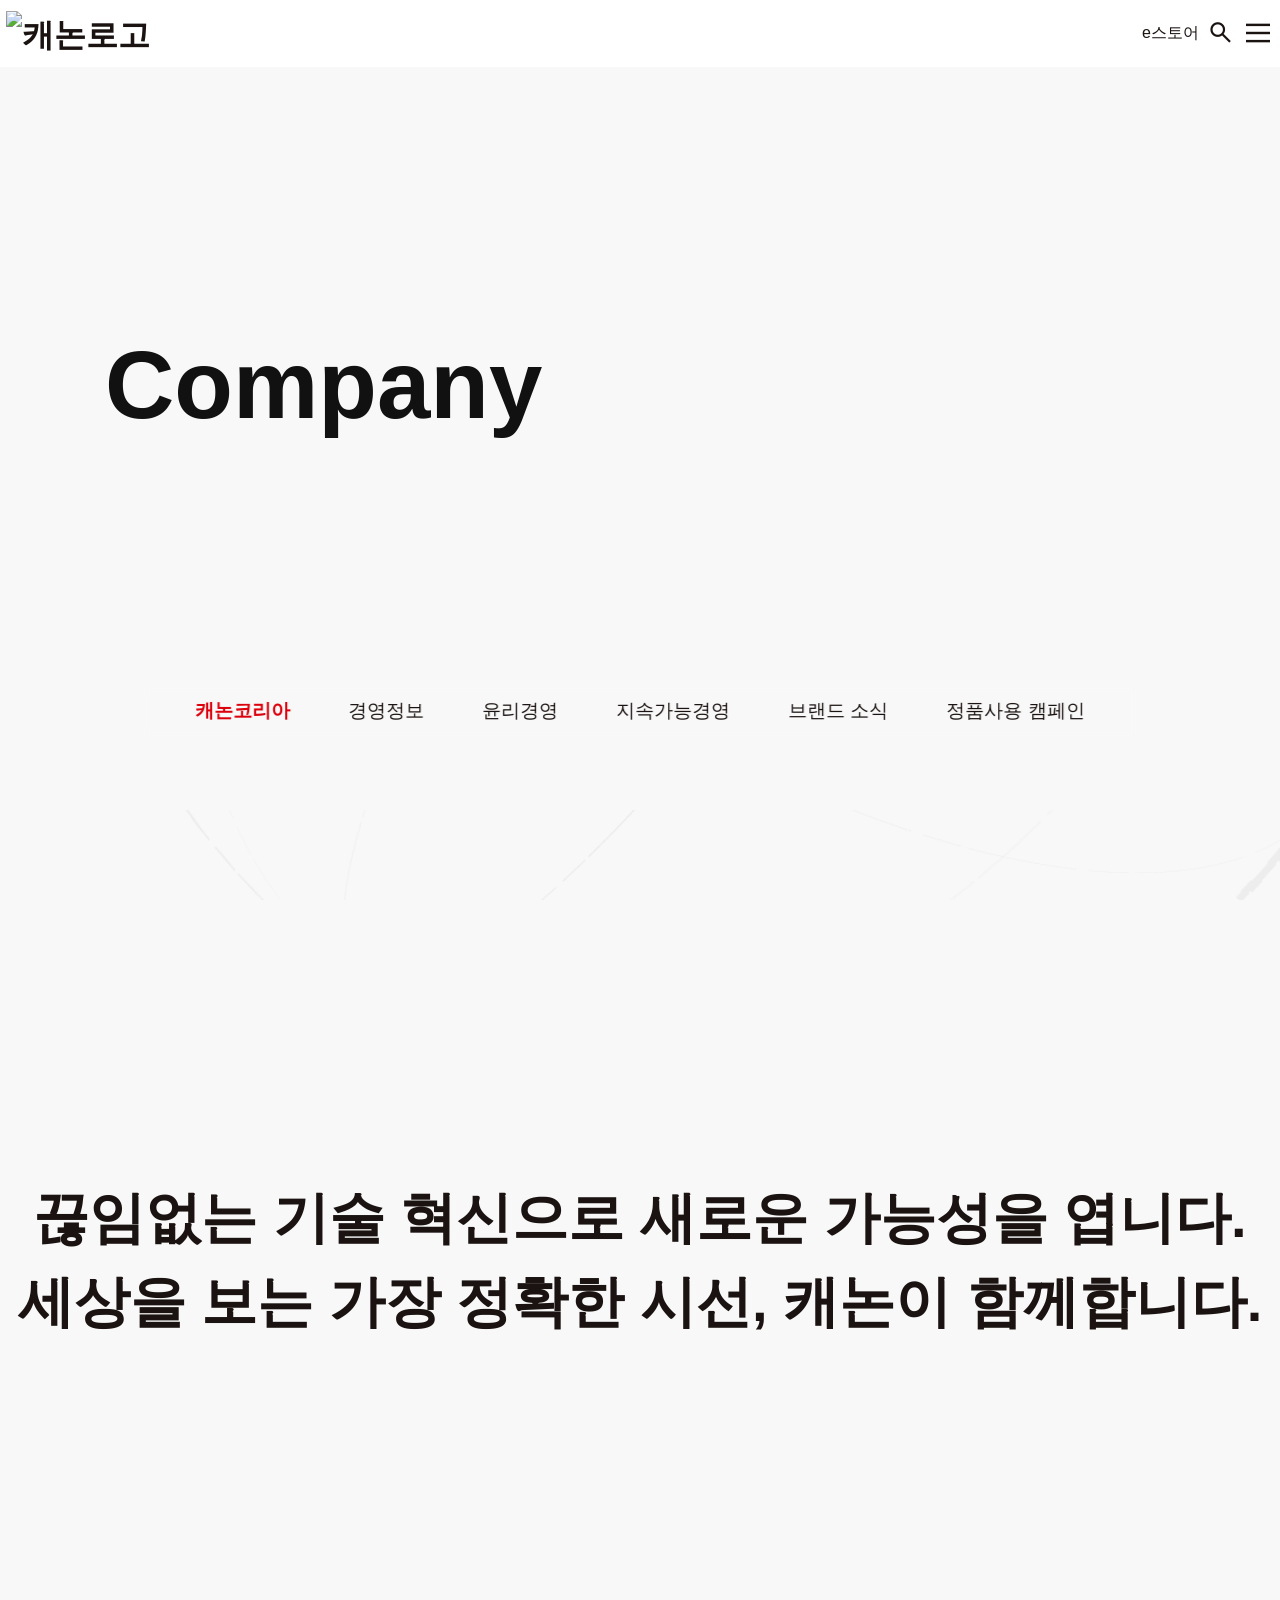
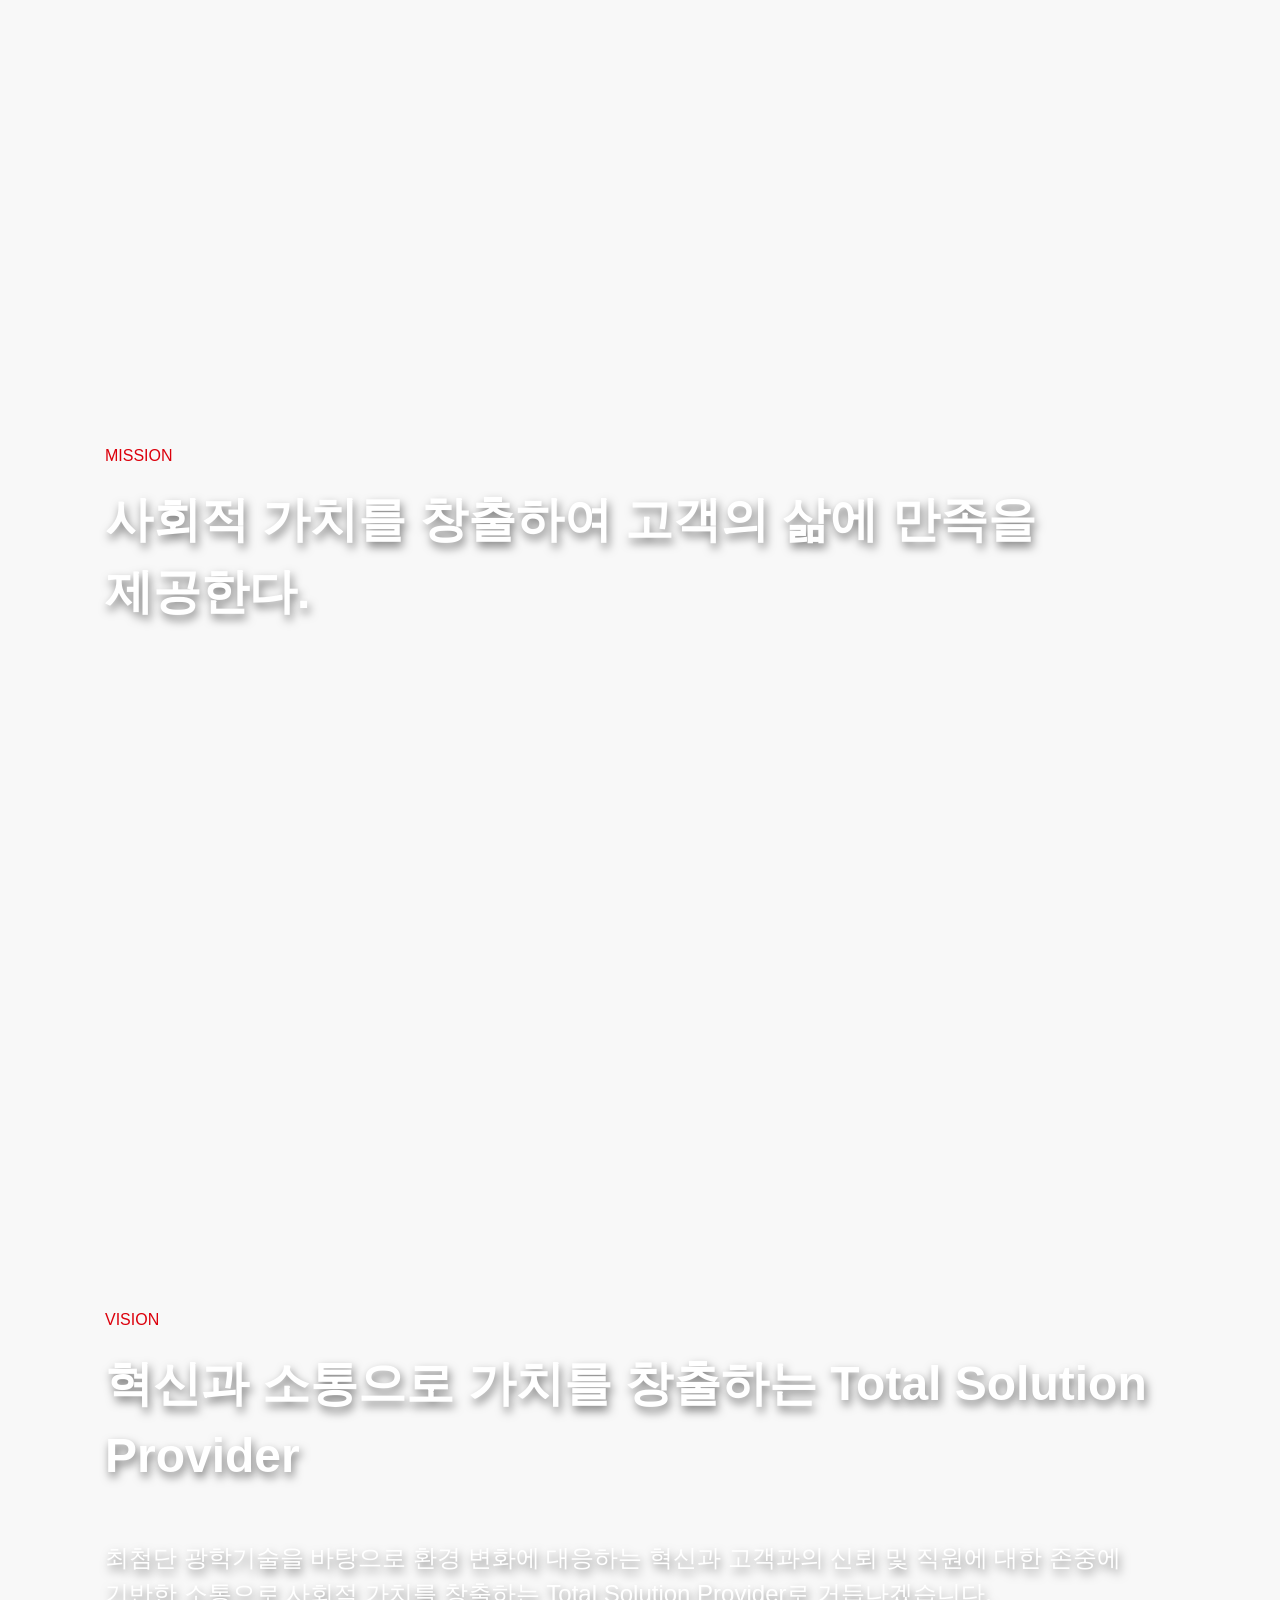
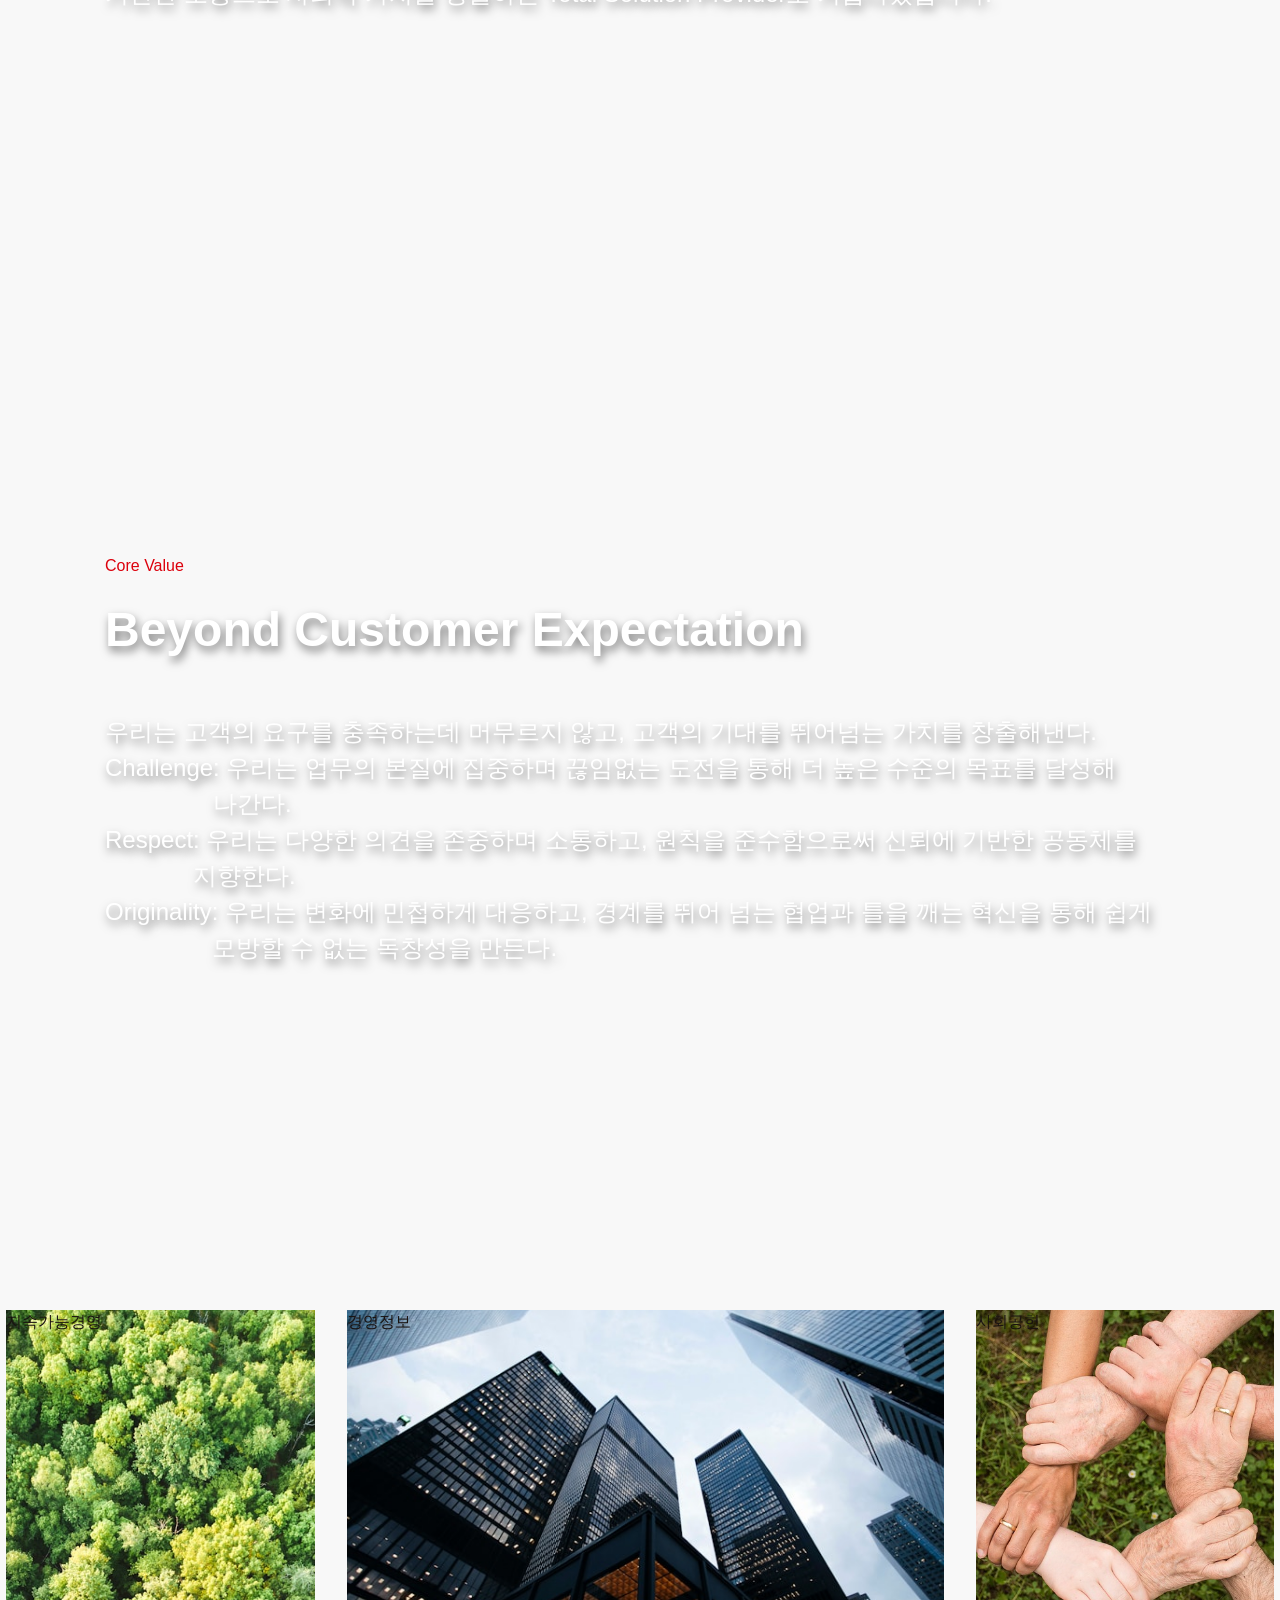
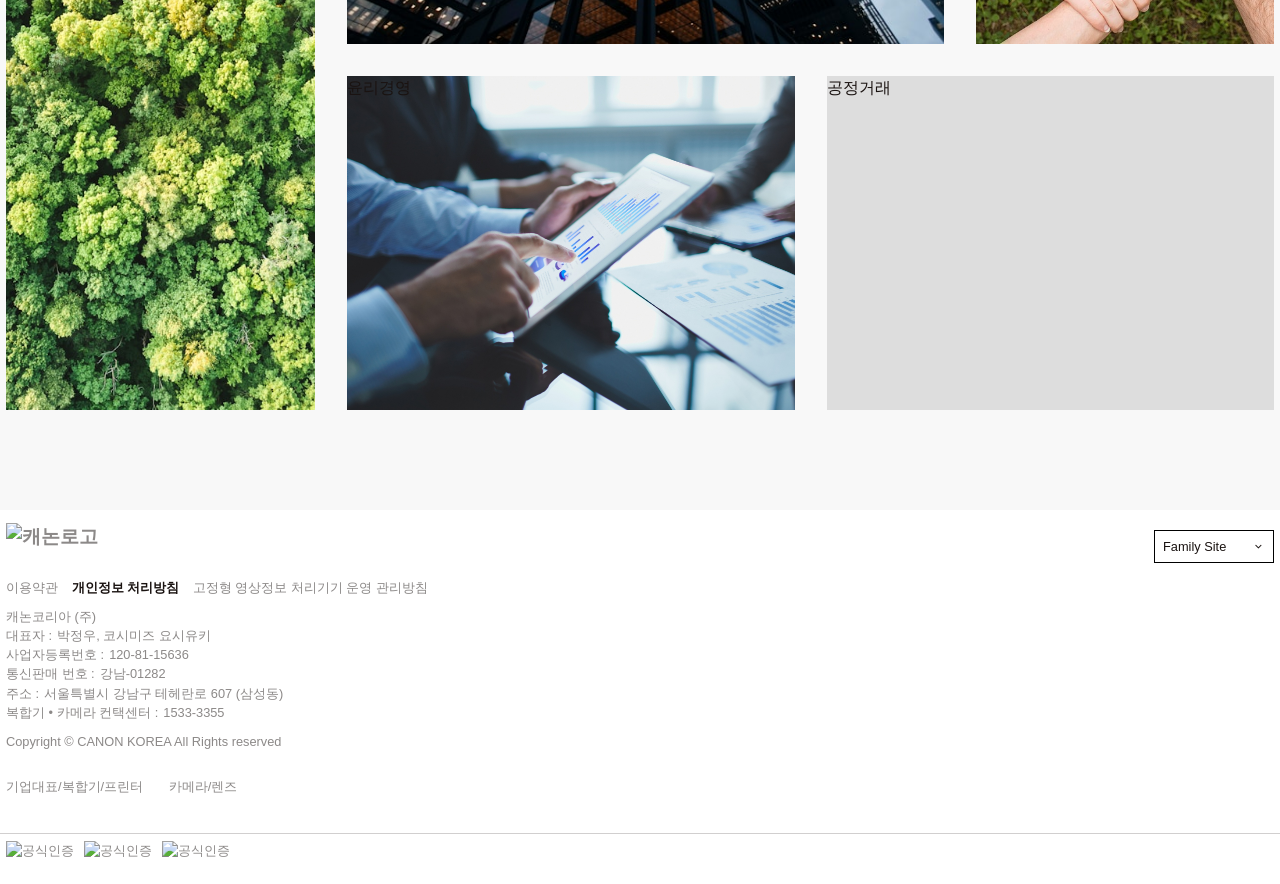
==== company.html @ b3fa06a4 "5/3" ====
<!DOCTYPE html>
<html lang="ko">

<head>
  <meta charset="UTF-8">
  <meta name="viewport" content="width=device-width, initial-scale=1.0">
  <title>캐논코리아</title>
  <link rel="preconnect" href="https://fonts.googleapis.com">
  <link rel="preconnect" href="https://fonts.gstatic.com" crossorigin>
  <link rel="stylesheet" href="https://cdn.jsdelivr.net/npm/swiper@12/swiper-bundle.min.css" />
  <link rel="stylesheet" href="css/common.css">
  <link rel="stylesheet" href="css/common_rwd.css">
  <link rel="stylesheet" href="css/sub.css">
  <link rel="stylesheet" href="css/company.css">
  <script src="https://ajax.googleapis.com/ajax/libs/jquery/3.7.1/jquery.min.js"></script>
  <script src="js/lenis.min.js"></script>
  <script src="https://cdn.jsdelivr.net/npm/swiper@12/swiper-bundle.min.js"></script>
  <script src="js/common.js"></script>
  <script src="js/sub.js"></script>
  <script src="js/company.js"></script>
</head>

<body class="sub5-0 sub">
  <!-- 1. 상단 헤더 -->
  <header id="canon-hd">
    <div class="hd-container wrap">
      <h1 class="logo"><a href="index.html"><img src="images/logo.svg" alt="캐논로고"></a></h1>
      <nav id="canon-gnb">
        <ol class="canon-gnb">
          <li class="depth1">
            <a href="product.html">컨슈머</a>
            <div class="depth2-container wrap sub1">
              <ul class="depth2">
                <li>
                  <a href="#">컨슈머 제품</a>
                  <ul class="depth3">
                    <li><a href="#">렌즈교환카메라</a></li>
                    <li><a href="#">렌즈</a></li>
                    <li><a href="#">컴팩트 카메라</a></li>
                    <li><a href="#">브이로그 카메라</a></li>
                    <li><a href="#">잉크젯프린터</a></li>
                    <li><a href="#">미니 포토 프린터</a></li>
                    <li><a href="#">골프 거리측정기</a></li>
                    <li><a href="#">쌍안경</a></li>
                    <li><a href="#">프리젠터</a></li>
                    <li><a href="#">계산기</a></li>
                    <li><a href="#">웨어러블 카메라</a></li>
                    <li><a href="#">정부조달제품</a></li>
                    <li><a href="#">C Logue</a></li>
                    <li><a href="#">SDK</a></li>
                  </ul>
                </li>
                <li><a href="#">영상/방송 기기</a>
                  <ul class="depth3">
                    <li><a href="#">CINEMA EOS SYSTEM</a></li>
                    <li><a href="#">방송용 렌즈</a></li>
                    <li><a href="#">4K 디스플레이</a></li>
                    <li><a href="#">캠코더</a></li>
                    <li><a href="#">PTZ 리모트 카메라</a></li>
                    <li><a href="#">액세서리</a></li>
                  </ul>
                </li>
              </ul>
            </div>
          </li>
          <li class="depth1">
            <a href="#">비즈니스</a>
            <div class="depth2-container wrap sub2">
              <ul class="depth2">
                <li><a href="#">비즈니스 제품</a>
                  <ul class="depth3">
                    <li><a href="#">솔루션</a></li>
                    <li><a href="#">디지털인쇄기</a></li>
                    <li><a href="#">복합기</a></li>
                    <li><a href="#">대형프린터</a></li>
                    <li><a href="#">레이저프린터</a></li>
                    <li><a href="#">스캐너</a></li>
                    <li><a href="#">팩시밀리</a></li>
                    <li><a href="#">프로젝터</a></li>
                    <li><a href="#">네트워크 카메라</a></li>
                    <li><a href="#">의료기기</a></li>
                    <li><a href="#">웨어러블 카메라</a></li>
                    <li><a href="#">카드 프린터</a></li>
                    <li><a href="#">정부조달제품</a></li>
                  </ul>
                </li>
                <li><a href="#">영상/방송 기기</a>
                  <ul class="depth3">
                    <li><a href="#">CINEMA EOS SYSTEM</a></li>
                    <li><a href="#">방송용 렌즈</a></li>
                    <li><a href="#">4K 디스플레이</a></li>
                    <li><a href="#">캠코더</a></li>
                    <li><a href="#">PTZ 리모트 카메라</a></li>
                    <li><a href="#">액세서리</a></li>
                  </ul>
                </li>
                <li><a href="#">제품 구입/지원</a>
                  <ul class="depth3">
                    <li><a href="#">전시장 안내</a></li>
                    <li><a href="#">E-카탈로그</a></li>
                    <li><a href="#">구매 및 렌탈문의</a></li>
                    <li><a href="#">정품등록</a></li>
                  </ul>
                </li>
                <li>
                  <a href="#"><span class="gnb-line">비즈몰</span></a>
                </li>
                <li><a href="#"><span class="gnb-line">파트너웹</span></a></li>
              </ul>
            </div>
          </li>
          <li class="depth1">
            <a href="#">이벤트</a>
            <div class="depth2-container wrap sub3">
              <ul class="depth2">
                <li><a href="#"><span class="gnb-line">진행 중인 이벤트</span></a></li>
                <li><a href="#"><span class="gnb-line">종료된 이벤트</span></a></li>
                <li><a href="#"><span class="gnb-line">당첨자 발표</span></a></li>
              </ul>
            </div>
          </li>
          <li class="depth1">
            <a href="#">서비스</a>
            <div class="depth2-container wrap sub4">
              <ul class="depth2">
                <li><a href="#"><span class="gnb-line">매장 안내</span></a></li>
                <li><a href="#"><span class="gnb-line">정품등록</span></a></li>
                <li><a href="#"><span class="gnb-line">다운로드센터</span></a></li>
                <li><a href="#"><span class="gnb-line">프로 지원</span></a></li>
                <li><a href="#"><span class="gnb-line">아카데미</span></a></li>
                <li><a href="#"><span class="gnb-line">굿즈포토스토어</span></a></li>
                <li><a href="#">라운지</a>
                  <ul class="depth3">
                    <li><a href="#">캐논플렉스</a></li>
                    <li><a href="#">매거진</a></li>
                    <li><a href="#">캐논갤러리</a></li>
                    <li><a href="#">디지털갤러리</a></li>
                    <li><a href="#">RF Lens World</a></li>
                    <li><a href="#">크리에이티브 파크</a></li>
                    <li><a href="#">Easy-Photo Print Editor</a></li>
                    <li><a href="#">Poster Artist Life</a></li>
                    <li><a href="#">모바일앱</a></li>
                    <li><a href="#">image.canon</a></li>
                    <li><a href="#">LUT Library</a></li>
                  </ul>
                </li>
              </ul>
            </div>
          </li>
          <li class="depth1">
            <a href="#">고객지원</a>
            <div class="depth2-container wrap sub5">
              <ul class="depth2">
                <li><a href="#"><span class="gnb-line">정품사용 캠페인</span></a></li>
                <li><a href="#"><span class="gnb-line">공지사항</span></a></li>
                <li><a href="#"><span class="gnb-line">FAQ</span></a></li>
                <li><a href="#"><span class="gnb-line">1:1문의</span></a></li>
              </ul>
            </div>
          </li>
          <li class="depth1">
            <a href="#">회사소개</a>
            <div class="depth2-container wrap sub6">
              <ul class="depth2">
                <li><a href="#">캐논코리아</a>
                  <ul class="depth3">
                    <li><a href="#">개요/비전</a></li>
                    <li><a href="#">CEO메시지</a></li>
                    <li><a href="#">CI/BI소개</a></li>
                    <li><a href="#">기업연혁</a></li>
                    <li><a href="#">사업장 소개</a></li>
                  </ul>
                </li>
                <li><a href="#">경영정보</a>
                  <ul class="depth3">
                    <li><a href="#">경영현황</a></li>
                    <li><a href="#">결산보고</a></li>
                  </ul>
                </li>
                <li><a href="#">윤리경영</a>
                  <ul class="depth3">
                    <li><a href="#">윤리 경영의 이해</a></li>
                    <li><a href="#">윤리 경영의 필요성</a></li>
                    <li><a href="#">윤리 강령</a></li>
                    <li><a href="#">행동 준칙</a></li>
                    <li><a href="#">부정부조리 제보</a></li>
                    <li><a href="#">Compliance Hotline</a></li>
                  </ul>
                </li>
                <li><a href="#">지속가능경영</a>
                  <ul class="depth3">
                    <li><a href="#">친환경기업</a></li>
                    <li><a href="#">사회공헌</a></li>
                    <li><a href="#">공정거래 자율준수 프로그램</a></li>
                    <li><a href="#">서플라이어 행동규범</a></li>
                    <li><a href="#">소비자중심경영</a></li>
                  </ul>
                </li>
                <li><a href="#"><span class="gnb-line">브랜드 소식</span></a></li>
                <li><a href="#"><span class="gnb-line">정품사용 캠페인</span></a></li>
              </ul>
            </div>
          </li>
        </ol>
      </nav>
      <nav class="login clearfix">
        <div class="login-wrap">
          <a href="#">e스토어</a>
          <button class="search-btn"><span class="blind">검색</span></button>
          <button class="login-btn">로그인</button>
          <button class="sitemap-btn"><span class="blind">사이트맵</button>
        </div>
      </nav>

    </div>
  </header>

  <!-- 3. 서브헤더 & 비주얼 -->
  <header class="sub-hd">
    <section class="sub-hd-lnb wrap">
      <nav id="canon-lnb">
        <h2></h2>
        <h3 class="blind">LNB 서브메뉴</h3>
        <a href="#" class="canon-lnb-btn blind">회사개요</a>
        <ul class="depth2-list">
          <li>
            <a href="#">컨슈머 제품</a>
            <ul class="sub-depth3">
              <li><a href="#" class="active">렌즈교환카메라</a></li>
              <li><a href="#">렌즈</a></li>
              <li><a href="#">컴팩트 카메라</a></li>
              <li><a href="#">브이로그 카메라</a></li>
              <li><a href="#">잉크젯프린터</a></li>
              <li><a href="#">미니 포토 프린터</a></li>
              <li><a href="#">골프 거리측정기</a></li>
              <li><a href="#">쌍안경</a></li>
              <li><a href="#">프리젠터</a></li>
              <li><a href="#">계산기</a></li>
              <li><a href="#">웨어러블 카메라</a></li>
              <li><a href="#">정부조달제품</a></li>
              <li><a href="#">C Logue</a></li>
              <li><a href="#">SDK</a></li>
            </ul>
          </li>
          <li><a href="#">영상/방송 기기</a>
            <ul class="sub-depth3">
              <li><a href="#">CINEMA EOS SYSTEM</a></li>
              <li><a href="#">방송용 렌즈</a></li>
              <li><a href="#">4K 디스플레이</a></li>
              <li><a href="#">캠코더</a></li>
              <li><a href="#">PTZ 리모트 카메라</a></li>
              <li><a href="#">액세서리</a></li>
            </ul>
          </li>
        </ul>
        <ul class="depth2-list">
          <li><a href="#">비즈니스 제품</a>
            <ul class="sub-depth3">
              <li><a href="#">솔루션</a></li>
              <li><a href="#">디지털인쇄기</a></li>
              <li><a href="#">복합기</a></li>
              <li><a href="#">대형프린터</a></li>
              <li><a href="#">레이저프린터</a></li>
              <li><a href="#">스캐너</a></li>
              <li><a href="#">팩시밀리</a></li>
              <li><a href="#">프로젝터</a></li>
              <li><a href="#">네트워크 카메라</a></li>
              <li><a href="#">의료기기</a></li>
              <li><a href="#">웨어러블 카메라</a></li>
              <li><a href="#">카드 프린터</a></li>
              <li><a href="#">정부조달제품</a></li>
            </ul>
          </li>
          <li><a href="#">영상/방송 기기</a>
            <ul class="sub-depth3">
              <li><a href="#">CINEMA EOS SYSTEM</a></li>
              <li><a href="#">방송용 렌즈</a></li>
              <li><a href="#">4K 디스플레이</a></li>
              <li><a href="#">캠코더</a></li>
              <li><a href="#">PTZ 리모트 카메라</a></li>
              <li><a href="#">액세서리</a></li>
            </ul>
          </li>
          <li><a href="#">제품 구입/지원</a>
            <ul class="sub-depth3">
              <li><a href="#">전시장 안내</a></li>
              <li><a href="#">E-카탈로그</a></li>
              <li><a href="#">구매 및 렌탈문의</a></li>
              <li><a href="#">정품등록</a></li>
            </ul>
          </li>
          <li>
            <a href="#"><span class="gnb-line">비즈몰</span></a>
          </li>
          <li><a href="#"><span class="gnb-line">파트너웹</span></a></li>
        </ul>
        <ul class="depth2-list">
          <li><a href="#"><span class="gnb-line">진행 중인 이벤트</span></a></li>
          <li><a href="#"><span class="gnb-line">종료된 이벤트</span></a></li>
          <li><a href="#"><span class="gnb-line">당첨자 발표</span></a></li>
        </ul>
        <ul class="depth2-list">
          <li><a href="#"><span class="gnb-line">매장 안내</span></a></li>
          <li><a href="#"><span class="gnb-line">정품등록</span></a></li>
          <li><a href="#"><span class="gnb-line">다운로드센터</span></a></li>
          <li><a href="#"><span class="gnb-line">프로 지원</span></a></li>
          <li><a href="#"><span class="gnb-line">아카데미</span></a></li>
          <li><a href="#"><span class="gnb-line">굿즈포토스토어</span></a></li>
          <li><a href="#">라운지</a>
            <ul class="sub-depth3">
              <li><a href="#">캐논플렉스</a></li>
              <li><a href="#">매거진</a></li>
              <li><a href="#">캐논갤러리</a></li>
              <li><a href="#">디지털갤러리</a></li>
              <li><a href="#">RF Lens World</a></li>
              <li><a href="#">크리에이티브 파크</a></li>
              <li><a href="#">Easy-Photo Print Editor</a></li>
              <li><a href="#">Poster Artist Life</a></li>
              <li><a href="#">모바일앱</a></li>
              <li><a href="#">image.canon</a></li>
              <li><a href="#">LUT Library</a></li>
            </ul>
          </li>
        </ul>
        <ul class="depth2-list">
          <li><a href="#"><span class="gnb-line">정품사용 캠페인</span></a></li>
          <li><a href="#"><span class="gnb-line">공지사항</span></a></li>
          <li><a href="#"><span class="gnb-line">FAQ</span></a></li>
          <li><a href="#"><span class="gnb-line">1:1문의</span></a></li>
        </ul>
        <ul class="depth2-list">
          <li><a href="company.html">캐논코리아</a>
            <ul class="sub-depth3">
              <li><a href="company.html">개요/비전</a></li>
              <li><a href="#">CEO메시지</a></li>
              <li><a href="#">CI/BI소개</a></li>
              <li><a href="#">기업연혁</a></li>
              <li><a href="#">사업장 소개</a></li>
            </ul>
          </li>
          <li><a href="#">경영정보</a>
            <ul class="sub-depth3">
              <li><a href="#">경영현황</a></li>
              <li><a href="#">결산보고</a></li>
            </ul>
          </li>
          <li><a href="#">윤리경영</a>
            <ul class="sub-depth3">
              <li><a href="#">윤리 경영의 이해</a></li>
              <li><a href="#">윤리 경영의 필요성</a></li>
              <li><a href="#">윤리 강령</a></li>
              <li><a href="#">행동 준칙</a></li>
              <li><a href="#">부정부조리 제보</a></li>
              <li><a href="#">Compliance Hotline</a></li>
            </ul>
          </li>
          <li><a href="#">지속가능경영</a>
            <ul class="sub-depth3">
              <li><a href="#">친환경기업</a></li>
              <li><a href="#">사회공헌</a></li>
              <li><a href="#">공정거래 자율준수 프로그램</a></li>
              <li><a href="#">서플라이어 행동규범</a></li>
              <li><a href="#">소비자중심경영</a></li>
            </ul>
          </li>
          <li><a href="#"><span class="gnb-line">브랜드 소식</span></a></li>
          <li><a href="#"><span class="gnb-line">정품사용 캠페인</span></a></li>
        </ul>

      </nav>
    </section>
  </header>

  <!-- 3-1. 메인영역 -->

  <div class="" id="company-main">
    <section class="sub-section sub-section-banner">
      <div class="banner-wrap wrap">
        <h2 class="blind">브랜드 배너</h2>
        <div class="main-container banner-container">
          <span class="banner-txt">
            끊임없는 기술 혁신으로 새로운 가능성을 엽니다.<br>

            세상을 보는 가장 정확한 시선, 캐논이 함께합니다.</span>
        </div>
      </div>
    </section>
    <section class="sub-section sub-section-worth">
      <div class="worth-wrap">
        <h2 class="blind">브랜드가치</h2>
        <div class="main-container worth-container swiper">
          <div class="worth swiper-wrapper">
            <div class="swiper-slide worth-slider mission">
              <div class="point-txt">MISSION</div>
              <ul class="worth-title">
                사회적 가치를 창출하여 고객의 삶에 만족을 제공한다.
                <li class="worth-content"></li>
              </ul>
            </div>
            <div class="swiper-slide worth-slider vision">
              <div class="point-txt">VISION</div>
              <ul class="worth-title">
                혁신과 소통으로 가치를 창출하는 Total Solution Provider
                <li class="worth-content">최첨단 광학기술을 바탕으로 환경 변화에 대응하는 혁신과 고객과의 신뢰 및 직원에 대한 존중에 기반한 소통으로 사회적 가치를 창출하는
                  Total Solution Provider로 거듭나겠습니다.</li>
              </ul>
            </div>
            <div class="swiper-slide worth-slider value">
              <div class="point-txt">Core Value</div>
              <ul class="worth-title">
                Beyond Customer Expectation
                <li class="worth-content">
                  우리는 고객의 요구를 충족하는데 머무르지 않고, 고객의 기대를 뛰어넘는 가치를 창출해낸다.
                  <ul>
                    Challenge
                    <li>우리는 업무의 본질에 집중하며 끊임없는
                      도전을 통해 더 높은 수준의 목표를 달성해 나간다.</li>
                  </ul>
                  <ul>
                    Respect
                    <li>우리는 다양한 의견을 존중하며 소통하고, 원칙을 준수함으로써 신뢰에 기반한 공동체를 지향한다.</li>
                  </ul>
                  <ul>
                    Originality
                    <li>우리는 변화에 민첩하게 대응하고, 경계를 뛰어 넘는 협업과 틀을 깨는 혁신을 통해 쉽게 모방할 수 없는 독창성을 만든다.</li>
                  </ul>
                </li>
              </ul>
            </div>
          </div>
        </div>
      </div>
    </section>
    <section class="sub-section sub-section-activity">
      <div class="activity-wrap wrap">
        <h2 class="blind">주요활동</h2>
        <div class="main-container activity-container">
          <div class="activity-card esg">
            <span>지속가능경영</span>
          </div>
          <div class="card-wrap1">
            <div class="card-wrap2">
              <div class="activity-card ir">
                <span>경영정보</span>
              </div>
              <div class="activity-card social">
                <span>사회공헌</span>
              </div>
            </div>
            <div class="card-wrap3">
              <div class="activity-card governance">
                <span>윤리경영</span>
              </div>
              <div class="activity-card fair">
                <span>공정거래</span>
              </div>
            </div>
          </div>
        </div>
      </div>
    </section>
    <section class="sub-section sub-section-map">
      <div class="map-wrap wrap">
        <h2 class="blind">위치안내</h2>
        <div class="main-container map-container"></div>
      </div>
    </section>
  </div>

  <!-- 4. 푸터영역 -->
  <footer id="canon-ft">
    <div class="ft-container wrap">
      <h1 class="blind">회사정보</h1>
      <h2 class="ft-logo"><img src="images/ft_logo.svg" alt="캐논로고"></h2>
      <div class="policy-wrap">
        <div class="policy">
          <a href="#">이용약관</a>
          <a href="#" class="wh">개인정보 처리방침</a>
          <a href="#">고정형 영상정보 처리기기 운영 관리방침</a>
        </div>
        <dl class="ft-info">
          <div>캐논코리아 (주)</div>
          <div>
            <dt>대표자</dt>
            <dd>박정우, 코시미즈 요시유키</dd>
          </div>
          <div>
            <dt>사업자등록번호</dt>
            <dd>120-81-15636</dd>
          </div>
          <div>
            <dt>통신판매 번호</dt>
            <dd>강남-01282</dd>
          </div>
          <div>
            <dt>주소</dt>
            <dd>서울특별시 강남구 테헤란로 607 (삼성동) </dd>
          </div>
          <div>
            <dt>복합기 • 카메라 컨택센터</dt>
            <dd>1533-3355</dd>
          </div>
        </dl>
        <div class="copy">Copyright &copy; CANON KOREA All Rights reserved</div>
      </div>
      <div class="fs-wrap">
        <button class="fs-btn">Family Site</button>
        <div class="fs-site-wrap">
          <div class="fs-list">
            <button>Canon Global</button>
            <button>Lotte Group</button>
          </div>
        </div>
      </div>
      <div class="sns-wrap">
        <div class="sns company-sns">
          <span>기업대표/복합기/프린터</span>
          <div class="icon">
            <a href="#"><span class="fa-brands fa-youtube"></span></a>
            <a href="#"><span class="fa-brands fa-facebook"></span></a>
            <a href="#"><span class="fa-brands fa-instagram"></span></a>
          </div>
        </div>
        <div class="sns camera-sns">
          <span>카메라/렌즈</span>
          <div class="icon">
            <a href="#"><span class="fa-brands fa-youtube"></span></a>
            <a href="#"><span class="fa-brands fa-instagram"></span></a>
            <a href="#"><span class="fa-brands fa-facebook"></span></a>
            <a href="#"><span class="fa-brands fa-x-twitter"></span></a>
            <a href="#"><span class="fa-brands fa-tiktok"></span></a>
          </div>
        </div>
      </div>
      <div class="line"><span class="blind">선</span></div>
      <div class="public">
        <div><img src="images/family_public.png" alt="공식인증"><span>가족친화 우수기업</span></div>
        <div><img src="images/custom_public.png" alt="공식인증"><span>소비자 중심 경영</span></div>
        <div><img src="images/isms_img.png" alt="공식인증">
          <span>
            [인증범위] 캐논코리아 온라인 쇼핑몰 운영 (e스토어, 비즈몰)<br>
            [유효기간] 2024.11.20 ~ 2027.11.19
          </span>
        </div>
      </div>
    </div>
  </footer>
  <div class="mo-gnb-sitemap wh">
    <div class="mo-gnb-top">
      <button class="mo-login-btn"><span>로그인</span></button>
      <button class="btn-close"><span class="blind">닫기</span></button>
    </div>
    <nav id="canon-mo-gnb">
      <ol class="canon-mo-gnb">
        <li class="mo-depth1">
          <a href="#">컨슈머</a>
          <div class="mo-depth2-wrap">
            <ul class="mo-depth2">
              <li><a href="#">컨슈머 제품</a>
                <ul class="mo-depth3">
                  <li><a href="#">렌즈교환카메라</a></li>
                  <li><a href="#">렌즈</a></li>
                  <li><a href="#">컴팩트 카메라</a></li>
                  <li><a href="#">브이로그 카메라</a></li>
                  <li><a href="#">잉크젯프린터</a></li>
                  <li><a href="#">미니 포토 프린터</a></li>
                  <li><a href="#">골프 거리측정기</a></li>
                  <li><a href="#">쌍안경</a></li>
                  <li><a href="#">프리젠터</a></li>
                  <li><a href="#">계산기</a></li>
                  <li><a href="#">웨어러블 카메라</a></li>
                  <li><a href="#">정부조달제품</a></li>
                  <li><a href="#">C Logue</a></li>
                  <li><a href="#">SDK</a></li>
                </ul>
              </li>
              <li><a href="#">영상/방송 기기</a>
                <ul class="mo-depth3">
                  <li><a href="#">CINEMA EOS SYSTEM</a></li>
                  <li><a href="#">방송용 렌즈</a></li>
                  <li><a href="#">4K 디스플레이</a></li>
                  <li><a href="#">캠코더</a></li>
                  <li><a href="#">PTZ 리모트 카메라</a></li>
                  <li><a href="#">액세서리</a></li>
                </ul>
              </li>
            </ul>
            <div class="mo-depth_img">
              <div class="img img1">
                <span class="blind">이미지</span>
              </div>
              <span class="img-label">EOS R6 Mark III</span>
            </div>
          </div>
        </li>
        <li class="mo-depth1">
          <a href="#">비즈니스</a>
          <div class="mo-depth2-wrap">
            <ul class="mo-depth2">
              <li><a href="#">비즈니스 제품</a>
                <ul class="mo-depth3">
                  <li><a href="#">솔루션</a></li>
                  <li><a href="#">디지털인쇄기</a></li>
                  <li><a href="#">복합기</a></li>
                  <li><a href="#">대형프린터</a></li>
                  <li><a href="#">레이저프린터</a></li>
                  <li><a href="#">스캐너</a></li>
                  <li><a href="#">팩시밀리</a></li>
                  <li><a href="#">프로젝터</a></li>
                  <li><a href="#">네트워크 카메라</a></li>
                  <li><a href="#">의료기기</a></li>
                  <li><a href="#">웨어러블 카메라</a></li>
                  <li><a href="#">카드 프린터</a></li>
                  <li><a href="#">정부조달제품</a></li>
                </ul>
              </li>
              <li><a href="#">영상/방송 기기</a>
                <ul class="mo-depth3">
                  <li><a href="#">CINEMA EOS SYSTEM</a></li>
                  <li><a href="#">방송용 렌즈</a></li>
                  <li><a href="#">4K 디스플레이</a></li>
                  <li><a href="#">캠코더</a></li>
                  <li><a href="#">PTZ 리모트 카메라</a></li>
                  <li><a href="#">액세서리</a></li>
                </ul>
              </li>
              <li><a href="#">제품 구입/지원</a>
                <ul class="mo-depth3">
                  <li><a href="#">전시장 안내</a></li>
                  <li><a href="#">E-카탈로그</a></li>
                  <li><a href="#">구매 및 렌탈문의</a></li>
                  <li><a href="#">정품등록</a></li>
                </ul>
              </li>
              <li><a href="#">비즈몰</a></li>
              <li><a href="#">파트너웹</a></li>
            </ul>
            <div class="mo-depth_img">
              <div class="img img2">
                <span class="blind">이미지</span>
              </div>
              <span class="img-label">CN5x11 IAS T/P1</span>
            </div>
          </div>
        </li>
        <li class="mo-depth1">
          <a href="#">이벤트</a>
          <div class="mo-depth2-wrap">
            <ul class="mo-depth2">
              <li><a href="#">진행 중인 이벤트</a></li>
              <li><a href="#">종료된 이벤트</a></li>
              <li><a href="#">당첨자 발표</a></li>
            </ul>
          </div>
        </li>
        <li class="mo-depth1">
          <a href="#">서비스</a>
          <div class="mo-depth2-wrap">
            <ul class="mo-depth2">
              <li><a href="#">매장 안내</a></li>
              <li><a href="#">정품등록</a></li>
              <li><a href="#">다운로드센터</a></li>
              <li><a href="#">프로 지원</a></li>
              <li><a href="#">아카데미</a></li>
              <li><a href="#">굿즈포토스토어</a></li>
              <li><a href="#">라운지</a>
                <ul class="mo-depth3">
                  <li><a href="#">캐논플렉스</a></li>
                  <li><a href="#">매거진</a></li>
                  <li><a href="#">캐논갤러리</a></li>
                  <li><a href="#">디지털갤러리</a></li>
                  <li><a href="#">RF Lens World</a></li>
                  <li><a href="#">크리에이티브 파크</a></li>
                  <li><a href="#">Easy-Photo Print Editor</a></li>
                  <li><a href="#">Poster Artist Life</a></li>
                  <li><a href="#">모바일앱</a></li>
                  <li><a href="#">image.canon</a></li>
                  <li><a href="#">LUT Library</a></li>
                </ul>
              </li>
            </ul>
          </div>
        </li>
        <li class="mo-depth1">
          <a href="#">고객지원</a>
          <div class="mo-depth2-wrap">
            <ul class="mo-depth2">
              <li>
                <a href="#">정품사용 캠페인</a>
              </li>
              <li>
                <a href="#">공지사항</a>
              </li>
              <li>
                <a href="#">FAQ</a>
              </li>
              <li>
                <a href="#">1:1문의</a>
              </li>
            </ul>
          </div>
        </li>
        <li class="mo-depth1">
          <a href="#">회사소개</a>
          <div class="mo-depth2-wrap">
            <ul class="mo-depth2">
              <li><a href="#">캐논코리아</a>
                <ul class="mo-depth3">
                  <li><a href="#">개요/비전</a></li>
                  <li><a href="#">CEO메시지</a></li>
                  <li><a href="#">CI/BI소개</a></li>
                  <li><a href="#">기업연혁</a></li>
                  <li><a href="#">사업장 소개</a></li>
                </ul>
              </li>
              <li><a href="#">경영정보</a>
                <ul class="mo-depth3">
                  <li><a href="#">경영현황</a></li>
                  <li><a href="#">결산보고</a></li>
                </ul>
              </li>
              <li><a href="#">윤리경영</a>
                <ul class="mo-depth3">
                  <li><a href="#">윤리 경영의 이해</a></li>
                  <li><a href="#">윤리 경영의 필요성</a></li>
                  <li><a href="#">윤리 강령</a></li>
                  <li><a href="#">행동 준칙</a></li>
                  <li><a href="#">부정부조리 제보</a></li>
                  <li><a href="#">Compliance Hotline</a></li>
                </ul>
              </li>
              <li><a href="#">지속가능경영</a>
                <ul class="mo-depth3">
                  <li><a href="#">친환경기업</a></li>
                  <li><a href="#">사회공헌</a></li>
                  <li><a href="#">공정거래 자율준수 프로그램</a></li>
                  <li><a href="#">서플라이어 행동규범</a></li>
                  <li><a href="#">소비자중심경영</a></li>
                </ul>
              </li>
              <li><a href="#">브랜드 소식</a></li>
              <li><a href="#">정품사용 캠페인</a></li>
            </ul>
          </div>
        </li>
      </ol>
    </nav>
  </div>
</body>

</html>
---- css/common.css ----
@charset 'utf-8';
@import url('webfonts.css');

/* 리셋 */
:root {
  --primary-font: 'Roboto', 'Pretendard Variable', sans-serif;
  --secondary-font: 'Inter', sans-serif;
  --serif-font: 'Nanum Myeongjo', serif;
  --primary-color: #1A1311;
  --point-color: #dc000c;
  --google-icon: 'Material Symbols Outlined';
  --spacing-s: 24px;
  --spacing-m: 40px;
  --spacing-l: 100px;
  --speed: 0.3s;
}

* {
  padding: 0;
  margin: 0;
  box-sizing: border-box;
}

*::before,
*:after {
  box-sizing: border-box;
}

html {
}

body {
  /* 배경색, 글자(색생, 글꼴, 사이즈, 줄간격) */
  font-size: 16px;
  font-family: var(--primary-font);
  color: #1A1311;
  line-height: 1.5;
  background-color: #f8f8f8;
  word-break: keep-all;
}

body.fixed {
  /* 문서를 덮는 모달창이 등장했을 때 아래쪽 문서의 내용이 스크롤 되면 안 됨 */
  overflow: hidden;
  position: fixed;
}

ul,
ol {
  list-style-type: none;
}

a {
  color: #1A1311;
  text-decoration: none;
}

img,
video,
iframe {
  vertical-align: middle;
}

table {
  width: 100%;
  border-collapse: collapse;
  /* 테이블 내 보더가 이중으로 생기는 것을 막음 */
}

input,
select,
textarea,
button {
  border: 0;
  font-size: 1em;
  background-color: transparent;
  font-family: var(--primary-font);
  color: #1A1311;
}

button {
  cursor: pointer;
}

/* 공용클래스 */
.wrap {
  max-width: 1900px;
  /* pc 때문에 넣어놓은 것*/
  padding: 0 6px;
  margin: 0 auto;
}

.blind {
  position: absolute;
  left: -9999em;
}

.clearfix:after {
  /* 
  1. 가로 나열을 float을 이용해 하는 경우 부모의 높이가 '0' 
  :after를 생성해서 끄트머리에 배치
  */
  content: '';
  display: block;
  clear: both;
  /* 양 쪽 다 비우라는 문법(아무것도 없는 빈줄에 생성하라는 의미) */
  /* 
  2. float으로 가로 나열한 자식을 가지고 있는 부모 영역에 overflow:auto를 설계하면 높이 문제를 해결(일부 IE는 안됨)
  clearfix 필요 없음
  */
}

.google-icon {
  font-family: var(--google-icon);
}

.wh,
.wh a {
  color: #fff;
}

.bk,
.bk a {
  color: #000;
}

.point,
.point a {
  color: var(--point-color);
}

/* 헤더 */
#canon-hd {
  position: fixed;
  left: 0;
  top: 0;
  z-index: 9999;
  width: 100%;
  background-color: #fff;
}

.hd-container {
  display: flex;
  justify-content: space-between;
  align-items: center;
  padding-top: 0.5em;
  padding-bottom: 0.5em;
}

.logo {
  /* max-width: 25%; */
}

.logo a {}

.logo img {
  width: 100%;
}

#canon-gnb {
  display: none;
}

.canon-gnb {
  /* position: relative; */
  display: flex;
}

#canon-gnb:before {
  content: '';
  position: absolute;
  left: 0;
  top: 100px;
  width: 100%;
  height: 0;
  overflow: hidden;
  background-color: #f00;
  /* transition: 0.3s; */
}

#canon-gnb.sub-on:before {
  height: 400px;
  background-color: #fff;
}

.depth1>a {
  display: flex;
  align-items: center;
  height: 100px;
  padding: 0 30px;
  font-size: 1.2em;
  font-weight: 600;
  transition: var(--speed);
}

.depth2-container {
  display: none;
  position: absolute;
  left: 0;
  top: 99%;
  width: 100%;
  background-color: #fff;
}

.sub1 {}

.depth2-wrap {
}

.depth2 {
  display: flex;
  flex-direction: column;
  padding-top: 2em;
  padding-bottom: 4em;
}

.depth2>li {
  display: flex;
  padding-bottom: 20px;
}

.depth2>li>a {
  display: block;
  width: 150px;
  font-size: 1.2em;
  font-weight: 600;
}

.gnb-line:hover {
  color: var(--point-color);
  border-bottom: 2px solid var(--point-color);
}

.depth3 {
  display: flex;
  flex-wrap: wrap;
  gap: 1em;
  width: 80%;
}

.depth3 li {}

.depth3>li>a {
  opacity: 0.5;
  font-weight: 600;
}

.depth3 a:hover {
  color: var(--point-color);
  opacity: 1;
}


.show {
  display: block;
}

.login {}

.login-wrap {
  display: flex;
  gap: 0.5em;
}

.login-wrap a {
  display: flex;
  align-items: center;
}



.search-btn {
  display: block;
}

.search-btn:after {
  content: '\e8b6';
  font-family: var(--google-icon);
  font-size: 1.7em;
}

.login-btn {
  display: none;
}

.sitemap-btn::after {
  display: block;
  content: '\e3c7';
  font-size: 2em;
  font-family: var(--google-icon);
}



/* 푸터 */
#canon-ft {}

.ft-container {
  position: relative;
  padding-top: 1em;
  padding-bottom: 1em;
  font-size: 0.8em;
  color: rgba(26, 19, 17, 0.5);
  background-color: #fff;
}

.ft-logo {
  width: 100px;
}

.policy-wrap {
  display: flex;
  flex-direction: column;
  gap: 10px;
  padding: 2em 0;
}

.policy {
}

.policy a {
  padding-right: 10px;
  color: rgba(26, 19, 17, 0.5);
  word-break: keep-all;
}

.policy a:nth-child(2) {
  color: var(--primary-color);
  font-weight: 600;
}

.ft-info {}

.ft-info span {}

.ft-info div {
  display: flex;
  gap: 5px;
}

.ft-info dt {}

.ft-info dt:after {
  content: ' : ';
}

.ft-info dd {}

.copy {}

.fs-wrap {
  position: absolute;
  top: 20px;
  right: 6px;
}

.fs-btn {
  display: flex;
  justify-content: space-between;
  align-items: center;
  width: 120px;
  padding: 8px;
  color: var(--primary-color);
  border: 1px solid #000;
}

.fs-btn:after {
  content: '\e313';
  font-family: var(--google-icon);
}

.fs-site-wrap {
  display: none;
}

.fs-list {
  display: flex;
  flex-direction: column;
  flex-wrap: wrap;
  align-items: flex-start;
  background-color: #fff;
  border: 1px solid rgba(26, 19, 17, 0.3);
}

.fs-list>button {
  width: 100%;
  padding: 10px;
  text-align: start;
}

.fs-list>button:hover {
  background-color: var(--point-color);
  color: #fff;
}

.sns-wrap {
  display: flex;
  justify-content: flex-start;
  padding-bottom: 25px;
  gap: 2em;
}

.sns {
  text-align: center;
}

.company-sns {}

.camera-sns {}

.icon {
  display: flex;
  gap: 15px;
  justify-content: center;
  padding-top: 10px;
}

.icon a {
  /* padding-right: 10px; */
}

.icon span {
  transform: scale(1.6);
}
.line {
  position: absolute;
  left: 0;
  right: 0;
  bottom: 50px;
  border-bottom: 1px solid rgba(26, 19, 17, 0.2);
}
.public {
  display: flex;
  gap: 10px;
  padding-top: 10px;
}

.public div {
  display: flex;
  align-items: center;
  gap: 5px;
}

.public img {
  width: auto;
  height: 30px;
}

.public span {
  display: none;
}



/* 모바일 gnb, pc사이트맵 */
.mo-gnb-sitemap {
  /* display: none; */
  position: fixed;
  top: 0;
  right: -100%;
  width: 100%;
  height: 100%;
  z-index: 9999;
  opacity: 1;
  background: var(--primary-color) center center / cover no-repeat;
  transition: 0.3s;
}

.mo-gnb-sitemap.on {
  right: 0;
  opacity: 1;
}

.mo-gnb-top {
  display: flex;
  justify-content: space-between;
  /* padding-right: 24px; */
}

.mo-login-btn {
  display: block;
  padding-left: 24px;
  font-size: 1.3em;
  color: #fff;
}

.mo-login-btn span {
  padding-bottom: 3px;
  border-bottom: 2px solid #fff;
}

.btn-close {
  display: flex;
  justify-content: center;
  align-items: center;
  width: 80px;
  height: 80px;
  background-color: #dc000c;
  color: #fff;
}

.btn-close:before {
  content: '\e5cd';
  font-size: 2em;
  font-family: var(--google-icon);
}

#canon-mo-gnb {
  height: calc(100vh - 30px);
  padding: 24px;
  overflow: auto;
}

.canon-mo-gnb {}

.mo-depth1 {
  border-bottom: none;
}

.mo-depth1>a {
  /* 메인메뉴 */
  display: flex;
  justify-content: space-between;
  align-items: center;
  padding: 0 8px;
  border-bottom: 1px solid #b3b3b3;
  font-size: 1.5em;
  font-weight: 600;
  line-height: 3;
}

.mo-depth1>a:after {
  /* 화살표 */
  content: '\e313';
  font-family: var(--google-icon);
  transition: 0.3s;
}

/* .mo-depth1 > a:hover, .mo-depth1 > a:active {
  text-decoration: underline;
  } */
.mo-depth2-wrap {
  display: none;
  padding: 20px;
  background-color: rgba(0, 0, 0, 0.2);
  box-shadow: inset 0 0 10px rgba(0, 0, 0, 0.25);
}

.mo-depth2>li {
  padding: 0.3em 0;
}

.mo-depth2>li>a {
  display: block;
}

.mo-depth2>li>a:hover {
  color: var(--point-color);
  opacity: 1;
  transition: var(--speed);
}

/* .mo-depth2 > li:hover > a, .mo-depth2 > li:active > a {
  font-weight: 700;
  } */
  .mo-depth3 {
    display: none;
  }
  
  .depth3 a:hover {
    color: var(--point-color);
    opacity: 1;
    transition: var(--speed);
}

.mo-depth1.active>a:after {
  transform: scaleY(-1);
}

.mo-depth1.active .mo-depth2-wrap {
  display: block;
}

.mo-depth_img {
  display: none;
}
---- css/sub.css ----
@charset 'UTF-8';

/* 헤더 고정 */
#cv-hd.fixed {
    background-color: #fff;
    box-shadow: 0 2px 8px rgba(0, 0, 0, 0.05);
}

/* 서브 헤더 */
.sub-hd {
    padding-top: 64px;
}

.sub-hd-lnb {
    position: relative;
    height: 20vh;
    background-repeat: no-repeat;
    background-position: center center;
    background-size: cover;
}

.sub-hd-lnb h2 {
    position: absolute;
    left: 8px;
    top: 35%;
    font-weight: 600;
    font-size: 2em;
    color: #111;
}

#cv-lnb {
    position: relative;
    height: 100%;
    font-family: var(--sans-pre);
    animation: move-right 1s 0.5s both;
}

.cv-lnb-btn {}

.depth2-list {
    display: none;
    position: absolute;
    bottom: 10%;
    left: 50%;
    padding: 0.8em 3em;
    transform: translateX(-50%);
    gap: 3em;
    justify-content: center;
    white-space: nowrap;
    border-radius: 10px;
    background-color: rgba(255, 255, 255, 0.1);
    -webkit-backdrop-filter: blur(5px);
    backdrop-filter: blur(5px);
}

.depth2-list>li {}

.depth2-list a {}

.depth2-list a:hover {
    color: var(--point-color);
    font-weight: 600;
    /* border-bottom: 2px solid var(--point-color); */
}

.sub-depth3 {
    display: none;
    position: absolute;
    left: -200px;
    top: 400%;
    flex-direction: column;
    gap: 20px;
    width: 50%;
    border-right: 1px solid rgba(0, 0, 0, 0.2);
}

.sub-depth3 a {
    font-weight: 500;
}

/* 비주얼 */
.sub-hd-bg {
    position: relative;
    background-size: cover;
    background-position: center 0;
}

.sub-hd-bg img {
    width: 100%;
}

.sub-hd-bg:before {
    display: block;
    padding-top: 75%;
    /* 부모너비 100% 1:1 Ratio */
    content: '';
}

.sub-hd-bg:after {
    position: absolute;
    left: 0;
    top: 0;
    width: 100%;
    height: 100%;
    background-color: #fff;
    content: '';
    transform-origin: right center;
    animation: sub-visual-ani 1s both;
}

.bg0-0 {
    background-image: url('../images/consumer_bg.jpg');
}
.bg5-0 {
    background-image: url('../images/visual_bgc2.jpg');
}


.sub-sec h2 {
    font-size: 1.5em;
    color: var(--dark-gray);
}

/* 반응형 */

/* 1. mo ~767px까지 */
@media all and (max-width: 767px) {



    #cv-lnb {
        position: relative;
        width: 200px;
        animation-delay: 0s;
        z-index: 1;
    }

    .cv-lnb-btn {
        display: block;
        padding-left: 15px;
        line-height: 48px;
        font-weight: 700;
        font-size: 1.1em;
        background: url('../images/svg/i_more.svg') right center / auto 24px no-repeat;
    }

    .depth2-list {
        display: none;
        position: absolute;
        left: 0;
        top: 48px;
        width: 100%;
        padding: 15px;
        background-color: #fff;
        line-height: 36px;
        box-shadow: 0 5px 8px rgba(0, 0, 0, 0.25);
    }

}

/* 2. tb 768px부터~ */
@media all and (min-width: 768px) {
    .sub-hd {

    height: 50vh;

}

.sub-hd-lnb {

    height: 100%;

}


    .sub-hd-lnb h2 {
        left: 25px;
        font-size: 4em;
    }

    .cv-lnb-btn {
        display: none;
    }

    .depth2-list {}

    .depth2-list li {
        padding: 0 5px;
    }



    .depth2-list li.active > a {
        color: var(--point-color);
        font-weight: 600;
    }

    .depth2-list a.active {
        color: var(--point-color);
        font-weight: 600;
        border-bottom: 2px solid var(--point-color);
    }



    /* 비주얼 이미지 */
    .sub-hd-bg {
        height: auto;
        background-position: 0 0;
    }

    .sub-hd-bg:before {
        padding-top: 56.25%;
        /* 16:9 Ratio */
    }


    .sub-sec h2 {
        font-size: 1.8em;
    }
}

/* 3. only tb 768px ~ 1279px */
@media all and (min-width: 768px) and (max-width: 1279px) {}

/* 4. pc 1280px부터~ */
@media all and (min-width: 1280px) {
    .sub-hd {
        height: 90vh;
        padding-top: 100px;
    }



    .sub-hd-bg {
        margin-top: 44px;
    }

    .sub-hd-bg:before {
        padding-top: 30%;
        /* 10:3 Ratio */
    }

    .sub-hd-lnb h2 {
        left: 105px;
        top: 30%;
        font-size: 6em;

    }

    .sub-sec h2 {
        font-size: 2.4em;
    }

    .depth2-list a {
        font-size: 1.2em;
        font-weight: 500;
    }

    .sub-depth3 {
        left: -95%;
        top: 500%;
        width: 40%;
    }

    .sub-depth3 a {
        font-size: 1em;
    }

    /* 메인 영역 */
    #cv-main,
    #cv-main>* {
        padding-top: 60px;
        padding-bottom: 60px;
    }

}


/* 4. pc 1600px부터~ */
@media screen and (min-width: 1600px) {

        .sub-depth3 {
        left: -150%;
        top: 500%;
    }

        .depth2-list a {
    }
}
---- css/company.css ----
@charset 'utf-8';

#company-main{
  background: url(../images/banner_bg.png) center / cover no-repeat;
  background-attachment: fixed;
}


/* 슬로건 영역 */
.sub-section-banner{}

.banner-wrap{
  height: 30vh;
}
.banner-container{
  position: relative;
  height: 100%;
}
.banner-txt{
  position: absolute;
  left: 50%;
  top: 50%;
  width: 100%;
  text-align: center;
  font-size: 18px;
  font-weight: 800;
transform: translate(-50%, -50%);
}

/* 브랜드가치 영역 */
.sub-section-worth {
  position: relative;
  height: 300vh;
  padding: 0;
}
.worth-wrap {
  position: sticky;
      top: 0;
    height: 100vh;
}
.worth-container {
  height: 100%;
}
.worth {
  height: 100%;
}
.worth-slider {
  display: flex;
  flex-direction: column;
  justify-content: center;
  gap: 1em;
  height: 100%;
  padding: 0 6px;
  background-position: center center;
  background-repeat: no-repeat;
  background-size: cover;
}
.mission {background-image: url(../images/company_mission.png);}
.vision {background-image: url(../images/company_vision.png);}
.value {background-image: url(../images/company_value.png);}
.point-txt {
  color: var(--point-color);
}
.worth-title {
  display: flex;
  flex-direction: column;
  gap: 1em;
  color: #fff;
  font-size: 3em;
  font-weight: 900;
  text-shadow: 2px 5px 10px rgba(0, 0, 0, 0.5);
}
.worth-content {
  font-size: 24px;
  font-weight: 500;
}
.worth-content ul {
  display: flex;
}
.worth-content li:before {
  content: ' : ';
}

/* 주요활동 영역 */
.sub-section-activity {
  height: 100vh;
}
.activity-wrap {
  padding-top: 100px;
  padding-bottom: 100px;
  height: 100%;
}
.activity-container {
  height: 100%;

}
.card-wrap1 {
  flex: 3;
}
.card-wrap2 {
  display: flex;
  gap: 1em;
  height: 100%;
}
.card-wrap3 {
  display: flex;
  gap: 1em;
  height: 100%;
  padding-top: 1em;
}
.activity-card {
  width: 100%;
  height: 200px;
  background-color: #ddd;
  background-position: center center;
  background-repeat: no-repeat;
  background-size: cover;
}
.esg {
  background-image: url(../images/esg_bg.jpg);
  margin-bottom: 1em;
}
.ir {
  flex: 1;
  background-image: url(../images/ir_bg.jpg);
}
.social {
  flex: 1;
  background-image: url(../images/social_bg.jpg);
  
}
.governance {
  flex: 1;
  background-image: url(../images/governance_bg.jpg);
}
.fair {
  flex: 1;
}
.activity-card span {}


/* 반응형 */
/* 1. mo */
@media screen and (max-width: 767px) {}

/* 2. tb~ */
@media screen and (min-width: 768px) {
  #company-main{
  background: url(../images/banner_bg.png) bottom right / cover no-repeat;
  background-attachment: fixed;
}
  /* 슬로건 영역 */
.banner-wrap{
  height: 100vh;
}
.banner-container{
  position: relative;
  height: 100%;
}
.banner-txt{
  position: absolute;
  left: 50%;
  top: 50%;
  width: 100%;
  text-align: center;
  font-size: 56px;
  font-weight: 800;
transform: translate(-50%, -50%);
}

  /* 주요활동 영역 */
.activity-container {
  display: flex;
  gap: 2em;
  height: 100%;

}
.card-wrap1 {
  flex: 3;
}
.card-wrap2 {
  display: flex;
  gap: 2em;
  height: 50%;
  padding-bottom: 1em;
}
.card-wrap3 {
  display: flex;
  gap: 2em;
  height: 50%;
  padding-top: 1em;
}
.activity-card {
  width: 100%;
  height: 100%;
  background-color: #ddd;
  background-position: center center;
  background-repeat: no-repeat;
  background-size: cover;
}
.esg {
  flex: 1;
}
.ir {
  flex: 3;
}
.social {
  flex: 1.5;
  
}
.governance {
  flex: 1;
}
.fair {
  flex: 1;
}
}

/* 3. only tb */
@media screen and (min-width: 768px) and (max-width: 1279px) {}

/* 4. laptop 1280~ */
@media screen and (min-width: 1280px) {
  .worth-slider {

  padding: 0 105px;

}

/* 주요활동 영역 */
.activity-container {
  display: flex;
  gap: 2em;
  height: 100%;

}
.card-wrap1 {
  flex: 3;
}
.card-wrap2 {
  display: flex;
  gap: 2em;
  height: 50%;
  padding-bottom: 1em;
}
.card-wrap3 {
  gap: 2em;
  padding-top: 1em;
}
.activity-card {

}
.esg {
  flex: 1;
}
.ir {
  flex: 3;
}
.social {
  flex: 1.5;
  
}
.governance {
  flex: 1;
}
.fair {
  flex: 1;
}



}

/* 5. pc 1600px부터~ */
@media screen and (min-width: 1600px) {
}

/* 6. laptop 1921~ */
@media screen and (min-width: 1921px) {}
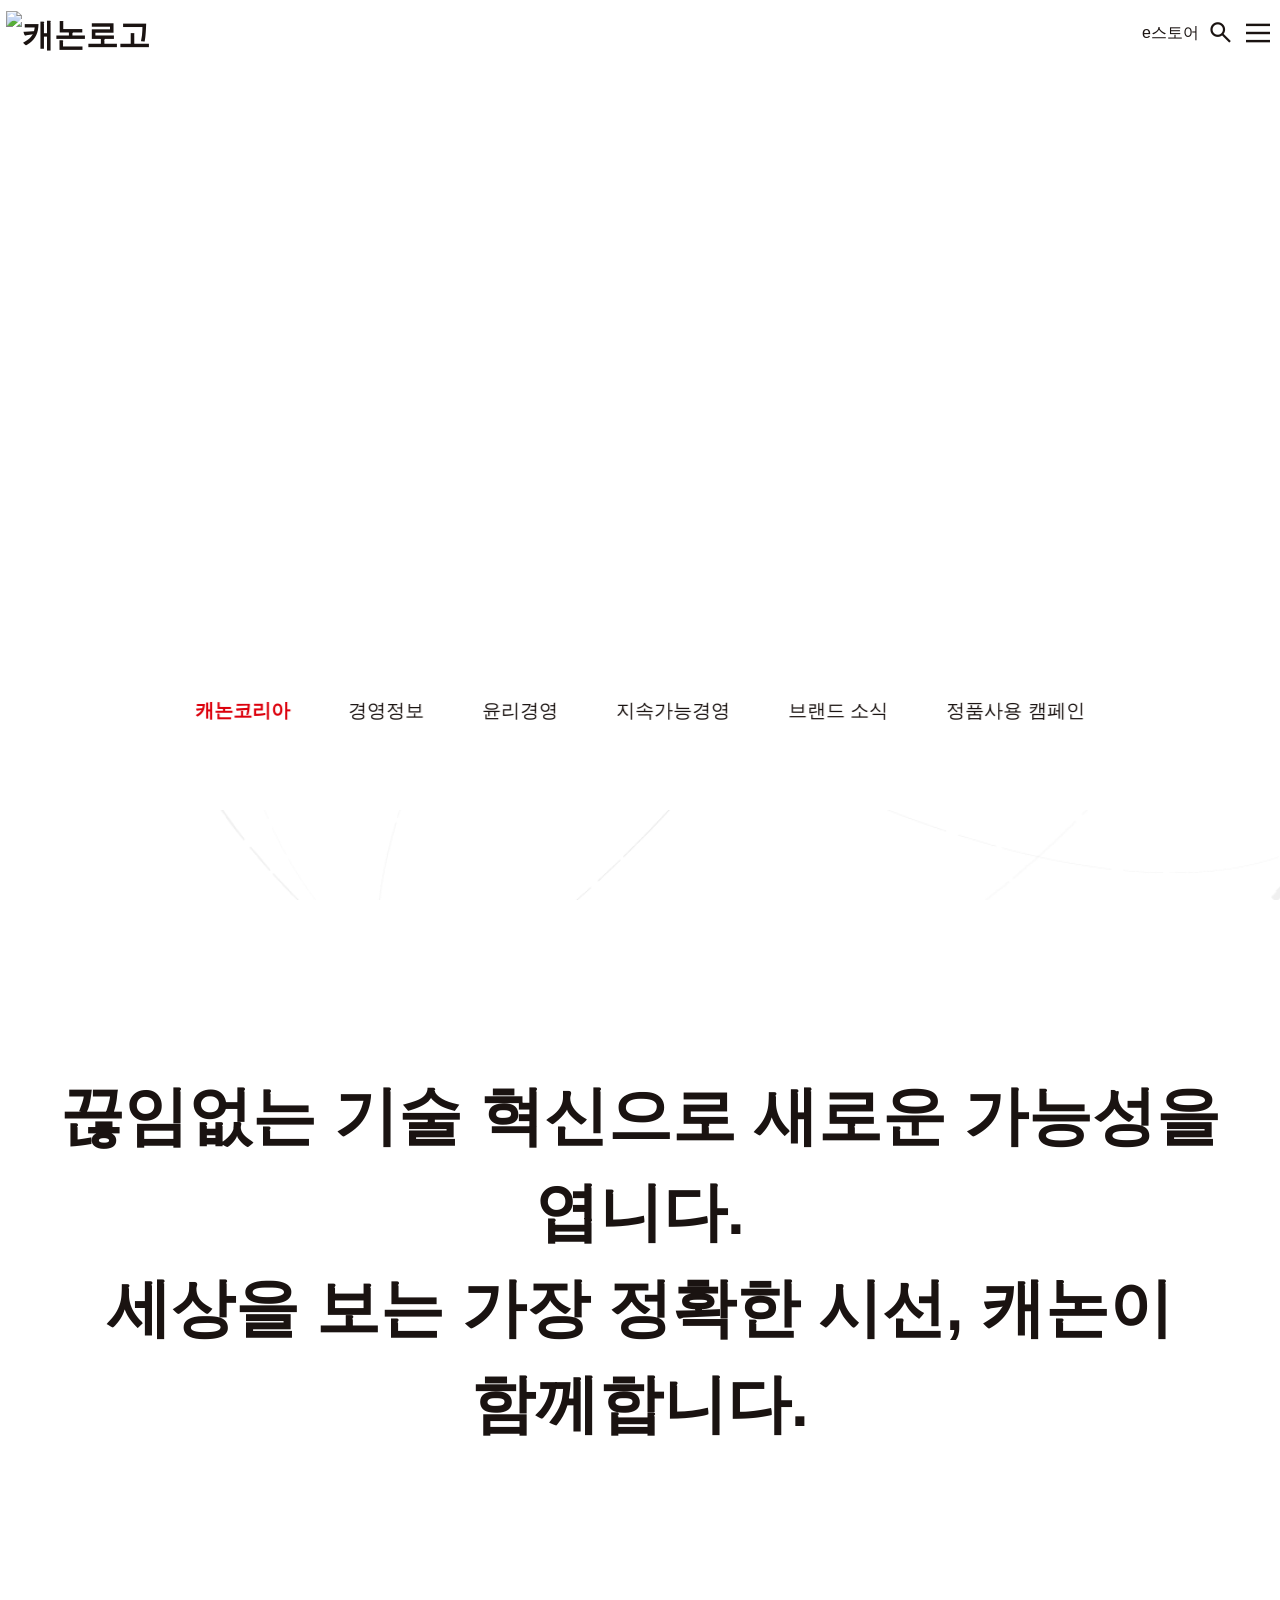
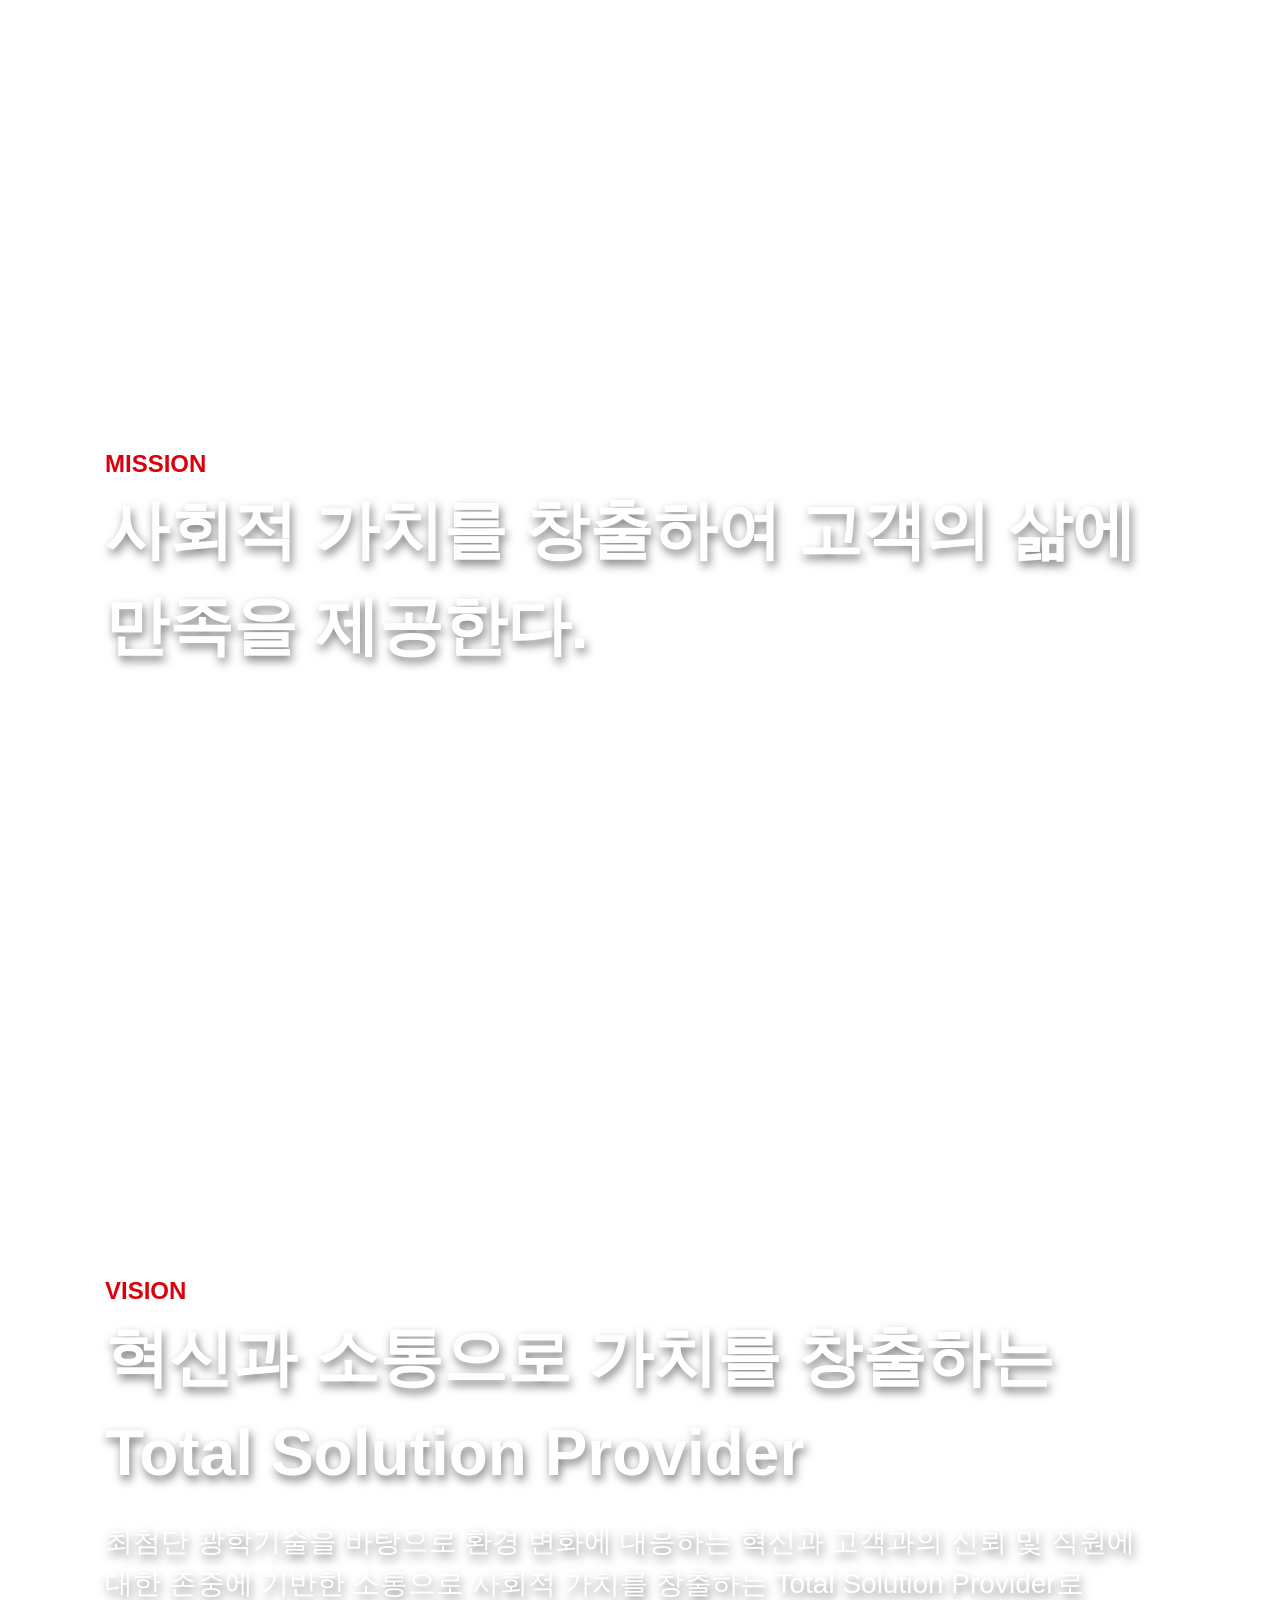
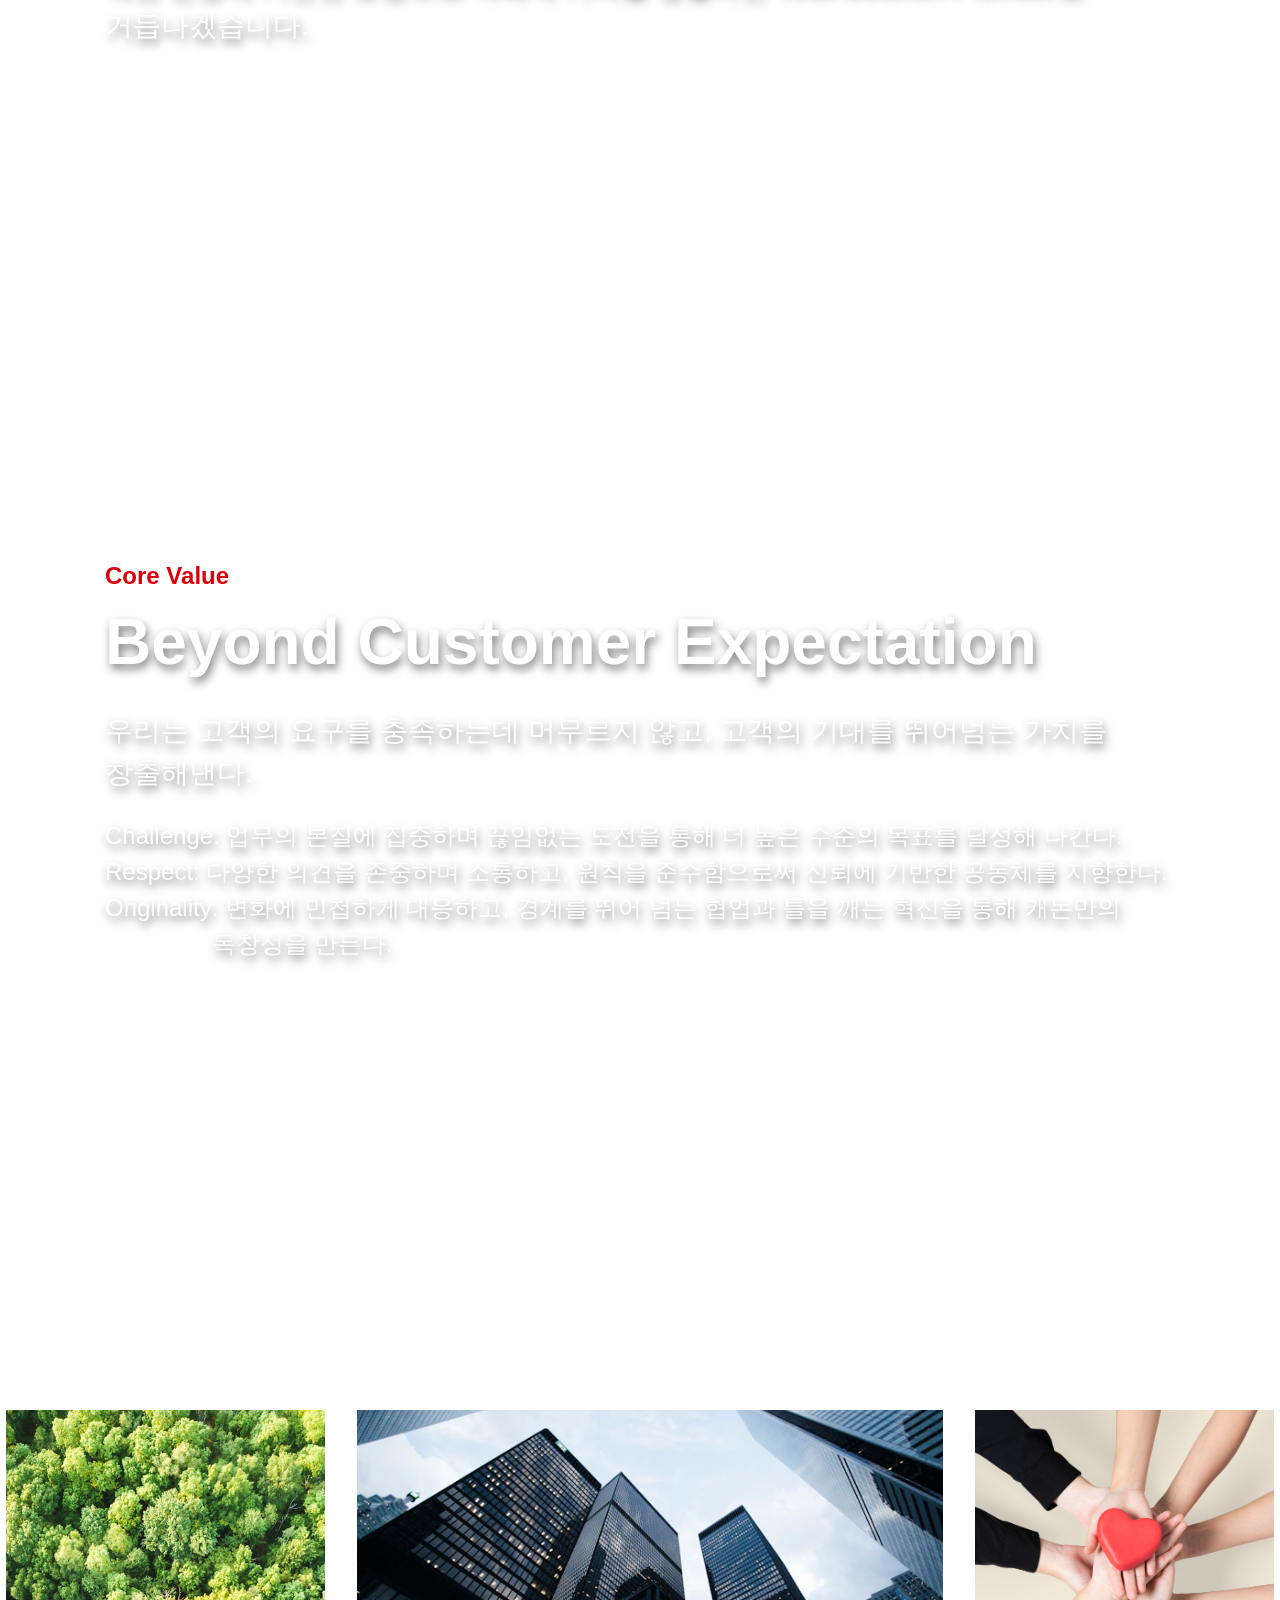
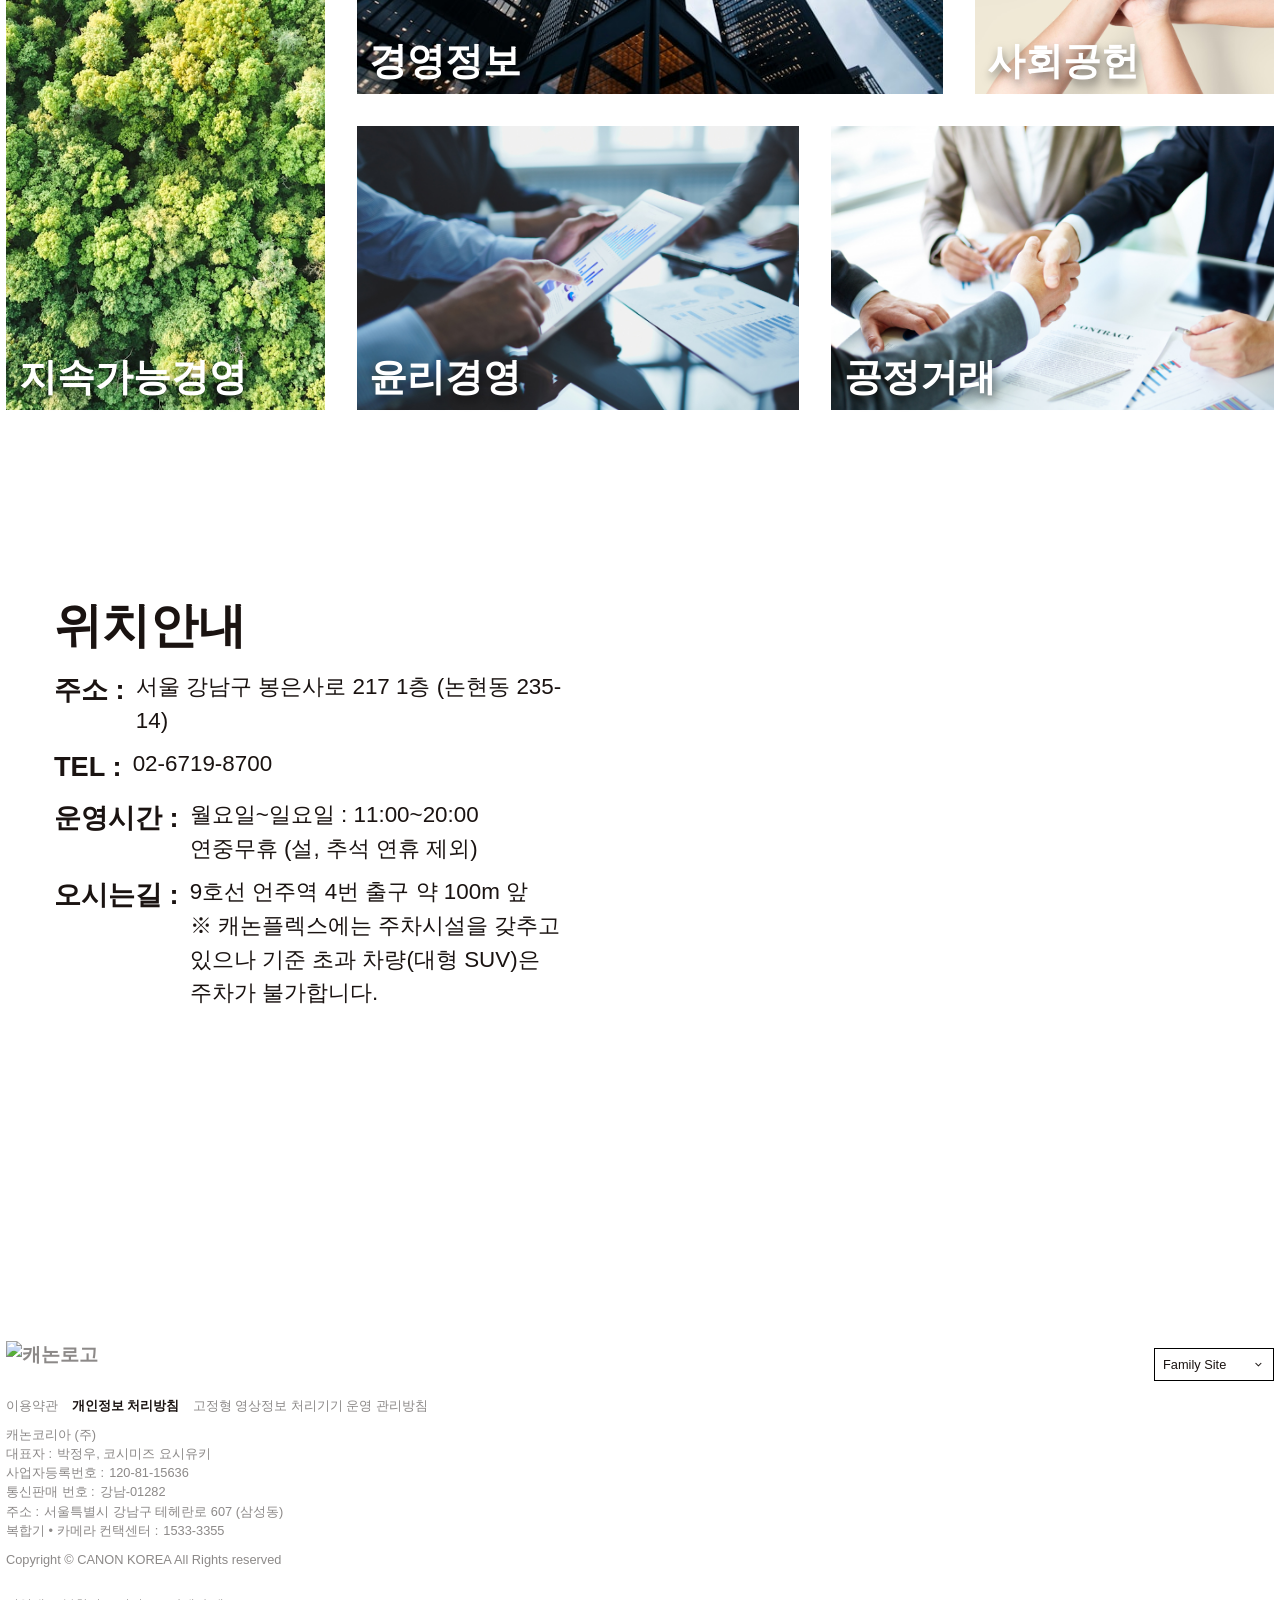
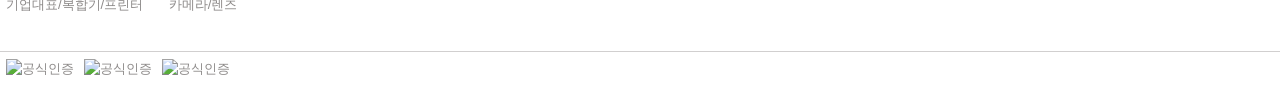
==== commit f9afa5e2: "5/28" ====
--- a/company.html
+++ b/company.html
@@ -18,6 +18,9 @@
   <script src="js/common.js"></script>
   <script src="js/sub.js"></script>
   <script src="js/company.js"></script>
+  <script charset="UTF-8" class="daum_roughmap_loader_script"
+    src="https://ssl.daumcdn.net/dmaps/map_js_init/roughmapLoader.js"></script>
+
 </head>
 
 <body class="sub5-0 sub">
@@ -394,7 +397,6 @@
               <div class="point-txt">MISSION</div>
               <ul class="worth-title">
                 사회적 가치를 창출하여 고객의 삶에 만족을 제공한다.
-                <li class="worth-content"></li>
               </ul>
             </div>
             <div class="swiper-slide worth-slider vision">
@@ -413,16 +415,16 @@
                   우리는 고객의 요구를 충족하는데 머무르지 않고, 고객의 기대를 뛰어넘는 가치를 창출해낸다.
                   <ul>
                     Challenge
-                    <li>우리는 업무의 본질에 집중하며 끊임없는
+                    <li>업무의 본질에 집중하며 끊임없는
                       도전을 통해 더 높은 수준의 목표를 달성해 나간다.</li>
                   </ul>
                   <ul>
                     Respect
-                    <li>우리는 다양한 의견을 존중하며 소통하고, 원칙을 준수함으로써 신뢰에 기반한 공동체를 지향한다.</li>
+                    <li>다양한 의견을 존중하며 소통하고, 원칙을 준수함으로써 신뢰에 기반한 공동체를 지향한다.</li>
                   </ul>
                   <ul>
                     Originality
-                    <li>우리는 변화에 민첩하게 대응하고, 경계를 뛰어 넘는 협업과 틀을 깨는 혁신을 통해 쉽게 모방할 수 없는 독창성을 만든다.</li>
+                    <li>변화에 민첩하게 대응하고, 경계를 뛰어 넘는 협업과 틀을 깨는 혁신을 통해 캐논만의 독창성을 만든다.</li>
                   </ul>
                 </li>
               </ul>
@@ -462,7 +464,30 @@
     <section class="sub-section sub-section-map">
       <div class="map-wrap wrap">
         <h2 class="blind">위치안내</h2>
-        <div class="main-container map-container"></div>
+        <div class="main-container map-container">
+          <!-- 카카오맵 -->
+          <div id="daumRoughmapContainer1778060542969" class="root_daum_roughmap root_daum_roughmap_landing"></div>
+          <div class="map-info">
+            <h3>위치안내</h3>
+            <dl>
+            <dt>주소</dt>
+            <dd>서울 강남구 봉은사로 217 1층 (논현동 235-14)</dd>
+            </dl>
+            <dl>
+            <dt>TEL</dt>
+            <dd>02-6719-8700</dd>
+            </dl>
+            <dl>
+            <dt>운영시간</dt>
+            <dd>월요일~일요일 : 11:00~20:00 연중무휴 (설, 추석 연휴 제외)</dd>
+            </dl>
+            <dl>
+            <dt>오시는길</dt>
+            <dd>9호선 언주역 4번 출구 약 100m 앞<br>
+              ※ 캐논플렉스에는 주차시설을 갖추고 있으나 기준 초과 차량(대형 SUV)은 주차가 불가합니다.</dd>
+          </dl>
+
+        </div>
       </div>
     </section>
   </div>
--- a/css/common.css
+++ b/css/common.css
@@ -35,7 +35,6 @@
   font-family: var(--primary-font);
   color: #1A1311;
   line-height: 1.5;
-  background-color: #f8f8f8;
   word-break: keep-all;
 }
 
@@ -127,6 +126,10 @@
 .point,
 .point a {
   color: var(--point-color);
+}
+
+.h2 {
+  font-size: 48px;
 }
 
 /* 헤더 */
--- a/css/sub.css
+++ b/css/sub.css
@@ -1,4 +1,9 @@
 @charset 'UTF-8';
+
+/* 공용 클래스 */
+.sub-section{
+    padding-bottom: 100px;
+}
 
 /* 헤더 고정 */
 #cv-hd.fixed {
@@ -116,11 +121,6 @@
 }
 
 
-.sub-sec h2 {
-    font-size: 1.5em;
-    color: var(--dark-gray);
-}
-
 /* 반응형 */
 
 /* 1. mo ~767px까지 */
@@ -215,9 +215,6 @@
     }
 
 
-    .sub-sec h2 {
-        font-size: 1.8em;
-    }
 }
 
 /* 3. only tb 768px ~ 1279px */
@@ -248,9 +245,6 @@
 
     }
 
-    .sub-sec h2 {
-        font-size: 2.4em;
-    }
 
     .depth2-list a {
         font-size: 1.2em;
--- a/css/company.css
+++ b/css/company.css
@@ -1,16 +1,25 @@
 @charset 'utf-8';
+
+.sub-hd-lnb h2{
+  color: #fff;
+}
 
 #company-main{
   background: url(../images/banner_bg.png) center / cover no-repeat;
   background-attachment: fixed;
 }
 
+.sub-depth3{
+  display: none !important;
+}
 
 /* 슬로건 영역 */
-.sub-section-banner{}
+.sub-section-banner{
+  padding-bottom: 0px;
+}
 
 .banner-wrap{
-  height: 30vh;
+  height: 50vh;
 }
 .banner-container{
   position: relative;
@@ -22,7 +31,7 @@
   top: 50%;
   width: 100%;
   text-align: center;
-  font-size: 18px;
+  font-size: 1.8em;
   font-weight: 800;
 transform: translate(-50%, -50%);
 }
@@ -30,25 +39,25 @@
 /* 브랜드가치 영역 */
 .sub-section-worth {
   position: relative;
-  height: 300vh;
+  height: 100vh;
   padding: 0;
 }
 .worth-wrap {
   position: sticky;
       top: 0;
-    height: 100vh;
+    height: 100%;
 }
 .worth-container {
   height: 100%;
 }
 .worth {
-  height: 100%;
+  height: calc(100vh / 3);
+  flex-direction: column;
 }
 .worth-slider {
   display: flex;
   flex-direction: column;
   justify-content: center;
-  gap: 1em;
   height: 100%;
   padding: 0 6px;
   background-position: center center;
@@ -60,22 +69,23 @@
 .value {background-image: url(../images/company_value.png);}
 .point-txt {
   color: var(--point-color);
+  font-weight: 900;
 }
 .worth-title {
   display: flex;
   flex-direction: column;
-  gap: 1em;
+  gap: 0.3em;
   color: #fff;
-  font-size: 3em;
+  font-size: 1.8em;
   font-weight: 900;
   text-shadow: 2px 5px 10px rgba(0, 0, 0, 0.5);
 }
 .worth-content {
-  font-size: 24px;
+  font-size: 18px;
   font-weight: 500;
+  display: none;
 }
 .worth-content ul {
-  display: flex;
 }
 .worth-content li:before {
   content: ' : ';
@@ -83,11 +93,9 @@
 
 /* 주요활동 영역 */
 .sub-section-activity {
-  height: 100vh;
 }
 .activity-wrap {
   padding-top: 100px;
-  padding-bottom: 100px;
   height: 100%;
 }
 .activity-container {
@@ -109,8 +117,11 @@
   padding-top: 1em;
 }
 .activity-card {
+  display: flex;
+  align-items: flex-end;
   width: 100%;
   height: 200px;
+  padding-left: 0.5em;
   background-color: #ddd;
   background-position: center center;
   background-repeat: no-repeat;
@@ -126,7 +137,7 @@
 }
 .social {
   flex: 1;
-  background-image: url(../images/social_bg.jpg);
+  background-image: url(../images/social_img.jpg);
   
 }
 .governance {
@@ -135,19 +146,69 @@
 }
 .fair {
   flex: 1;
-}
-.activity-card span {}
-
+  background-image: url(../images/fair_bg.jpg);
+}
+.activity-card span {
+  font-size: 1.8em;
+  font-weight: 600;
+  color: #fff;
+  text-shadow: 2px 5px 10px rgba(0, 0, 0, 0.5);
+}
+
+/* 위치안내 */
+.map-wrap {
+  position: relative;
+  padding-top: 5em;
+}
+
+.map-container {}
+.root_daum_roughmap_landing{
+  padding-bottom: 3em;
+}
+.cont{
+  display: none;
+}
+.map-info {
+}
+.map-info h3 {
+  position: absolute;
+  top: 0;
+  left: 0;
+  font-size: 2.5em;
+  padding-bottom: 0.5em;
+}
+.map-info dl {display: flex; padding-bottom: 10px;}
+.map-info dt {
+  font-size: 1.1em; 
+  font-weight: 700;
+  white-space: nowrap;
+}
+.map-info dt::after {
+  content: ' : ';
+}
+.map-info dd {
+  font-size: 1em;
+  padding-left: 0.5em;
+}
 
 /* 반응형 */
 /* 1. mo */
-@media screen and (max-width: 767px) {}
+@media screen and (max-width: 767px) {
+  .root_daum_roughmap_landing{
+
+  width: 100% !important;
+  
+}
+.root_daum_roughmap .wrap_map{
+  height: 300px !important;
+
+}
+
+}
 
 /* 2. tb~ */
 @media screen and (min-width: 768px) {
   #company-main{
-  background: url(../images/banner_bg.png) bottom right / cover no-repeat;
-  background-attachment: fixed;
 }
   /* 슬로건 영역 */
 .banner-wrap{
@@ -158,17 +219,56 @@
   height: 100%;
 }
 .banner-txt{
-  position: absolute;
-  left: 50%;
-  top: 50%;
-  width: 100%;
-  text-align: center;
-  font-size: 56px;
-  font-weight: 800;
-transform: translate(-50%, -50%);
+  font-size: 2.8em;
+}
+
+/* 브랜드가치 영역 */
+.sub-section-worth {
+  height: 240vh;
+  padding: 0;
+}
+.worth {
+  height: calc(240vh / 3);
+  flex-direction: column;
+}
+
+.worth-slider {
+
+  padding: 0 25px;
+
+}
+.point-txt{
+  font-size: 1.4em;
+}
+.worth-title {
+
+  font-size: 2.8em;
+
+}
+.worth-content {
+
+  font-size: 24px;
+  display: block;
+}
+
+.worth-content ul {
+  display: flex;
+  font-size: 16px;
+}
+.worth-content ul:first-child {
+  padding-top: 1em;
 }
 
   /* 주요활동 영역 */
+.sub-section-activity {
+height: 100vh;
+}
+.activity-wrap {
+
+  padding-top: 200px;
+
+}
+
 .activity-container {
   display: flex;
   gap: 2em;
@@ -191,12 +291,9 @@
   padding-top: 1em;
 }
 .activity-card {
-  width: 100%;
-  height: 100%;
-  background-color: #ddd;
-  background-position: center center;
-  background-repeat: no-repeat;
-  background-size: cover;
+  height: 100%;
+  padding-left: 0.8em;
+  padding-bottom: 0.3em;
 }
 .esg {
   flex: 1;
@@ -214,24 +311,114 @@
 .fair {
   flex: 1;
 }
+.activity-card span {
+
+  font-size: 2.4em;
+
+  font-weight: 600;
+
+}
+
+/* 위치안내 */
+
+.map-container {
+  display: flex;
+  gap: 3em;
+  align-items: center;
+}
+.map-info {
+  display: flex;
+  flex-direction: column;
+  justify-content: center;
+  position: relative;
+width: 50%;
+height: 510px;
+}
+.map-info dt {
+  font-size: 1.5em; 
+}
+
+.map-info dd {
+  font-size: 1.3em;
+}
+
 }
 
 /* 3. only tb */
-@media screen and (min-width: 768px) and (max-width: 1279px) {}
+@media screen and (min-width: 768px) and (max-width: 1279px) {
+    .root_daum_roughmap_landing{
+
+  width: 700px !important;
+
+}
+}
 
 /* 4. laptop 1280~ */
 @media screen and (min-width: 1280px) {
+  #company-main{
+background-position: bottom center;
+}
+
+/* 슬로건 영역 */
+.banner-txt{
+  font-size: 4em;
+}
+
+/* 브랜드가치 영역 */
+.sub-section-worth {
+  height: 300vh;
+}
   .worth-slider {
 
   padding: 0 105px;
 
 }
+.worth-wrap {
+
+    height: 100vh;
+
+}
+
+.worth {
+  height: 100%;
+  flex-direction: row;
+}
+.worth-slider {}
+
+.point-txt {
+font-size: 1.5em;
+  font-weight: 900;
+}
+
+.worth-title {
+gap: 0.3em;
+  font-size: 4em;
+
+  font-weight: 900;
+
+}
+.worth-content {
+
+  font-size: 28px;
+
+  font-weight: 500;
+
+}
+.worth-content ul {
+font-size: 24px;
+}
+
 
 /* 주요활동 영역 */
 .activity-container {
   display: flex;
   gap: 2em;
   height: 100%;
+
+}
+
+.activity-wrap {
+
 
 }
 .card-wrap1 {
@@ -267,7 +454,32 @@
   flex: 1;
 }
 
-
+/* 위치안내 영역 */
+.map-wrap {
+
+  padding-bottom: 8em;
+
+}
+
+.map-info {
+
+width: 40%;
+
+}
+
+.map-info h3 {
+
+  font-size: 3em;
+
+}
+
+.map-info dt {
+  font-size: 1.7em; 
+}
+
+.map-info dd {
+  font-size: 1.4em;
+}
 
 }
 
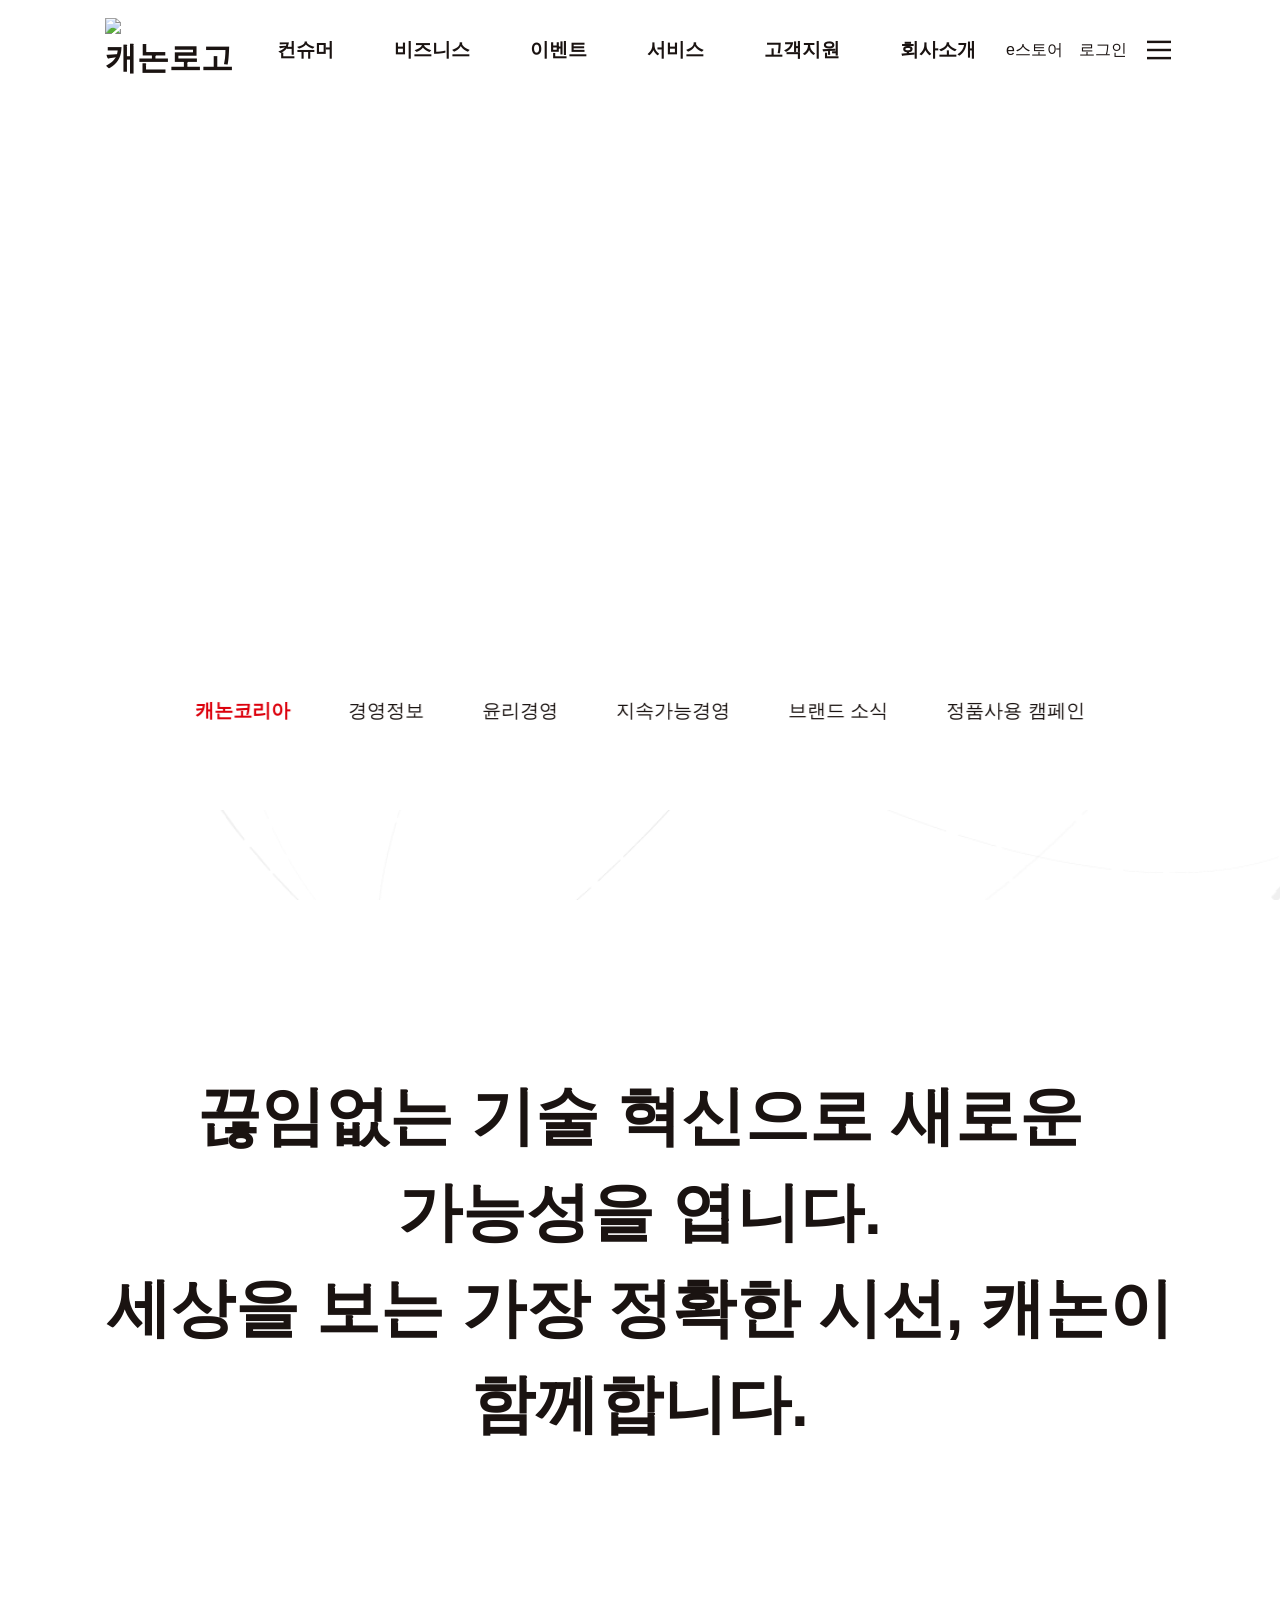
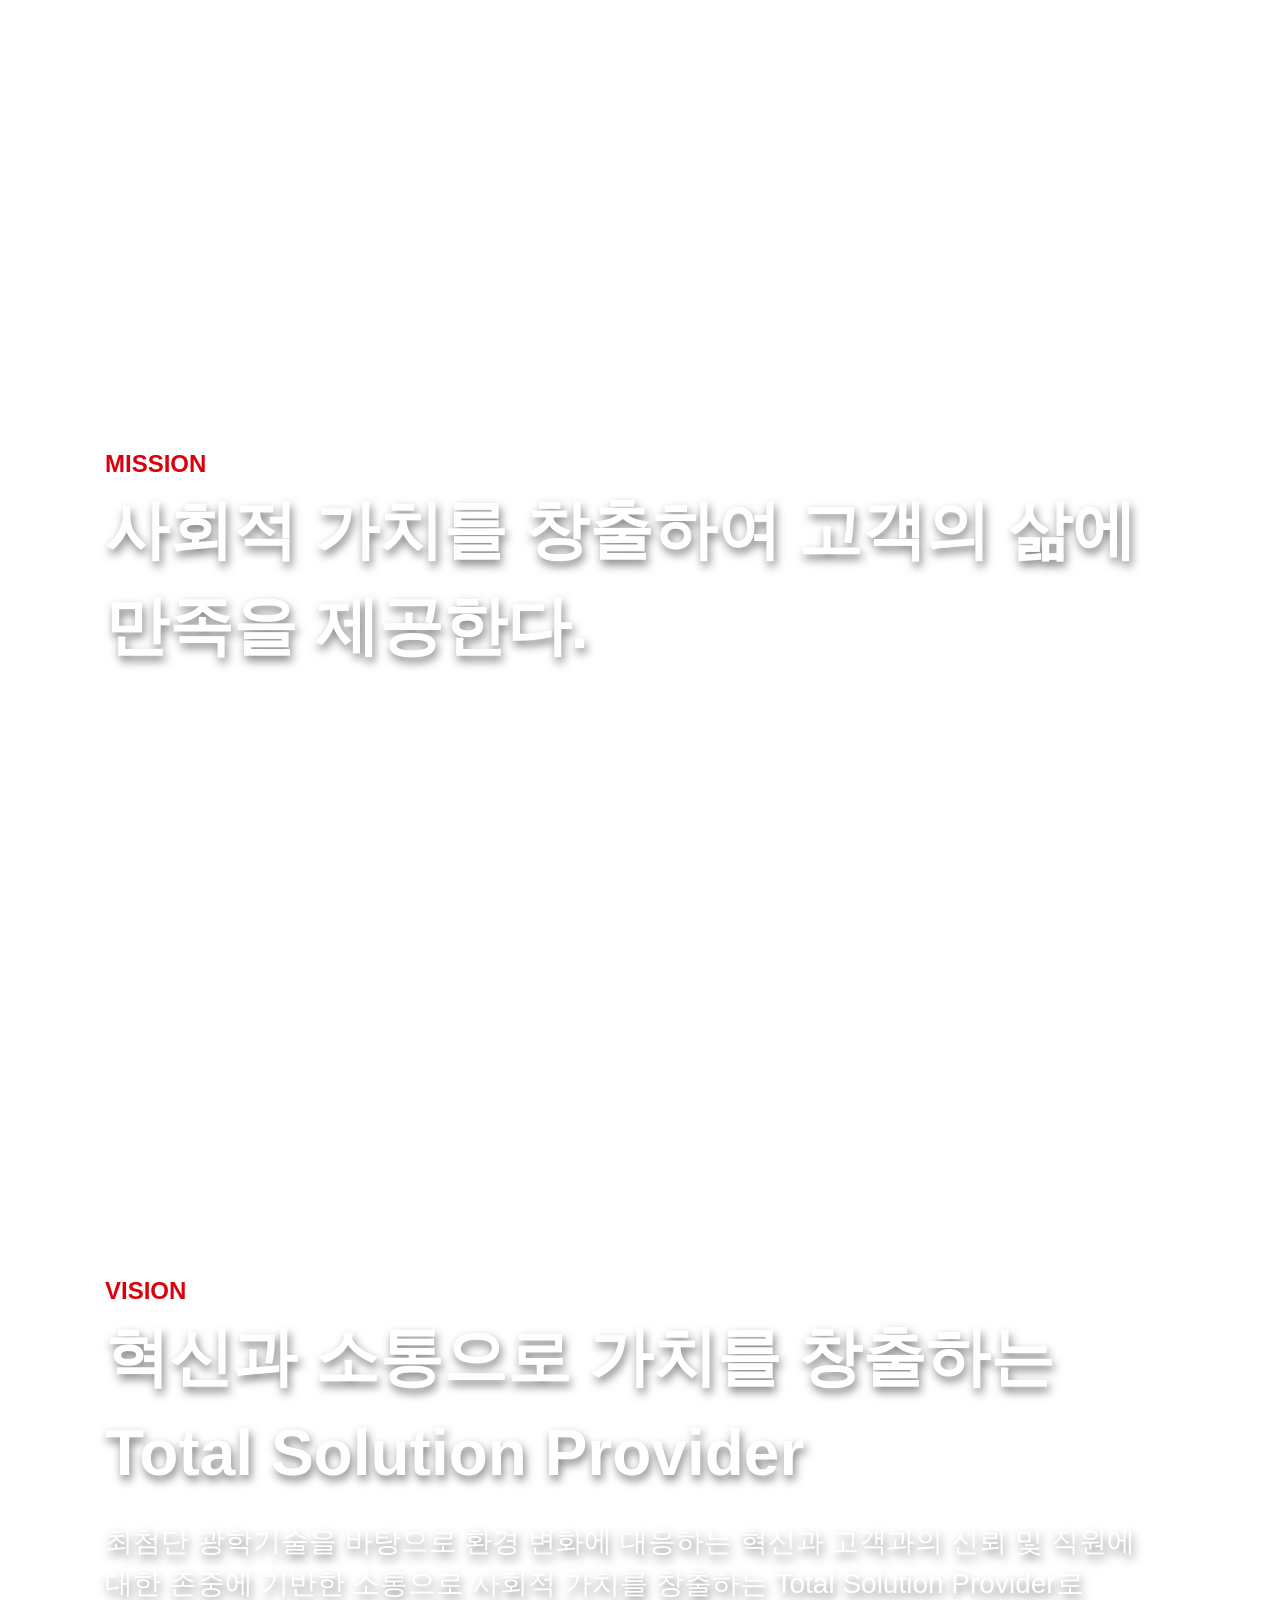
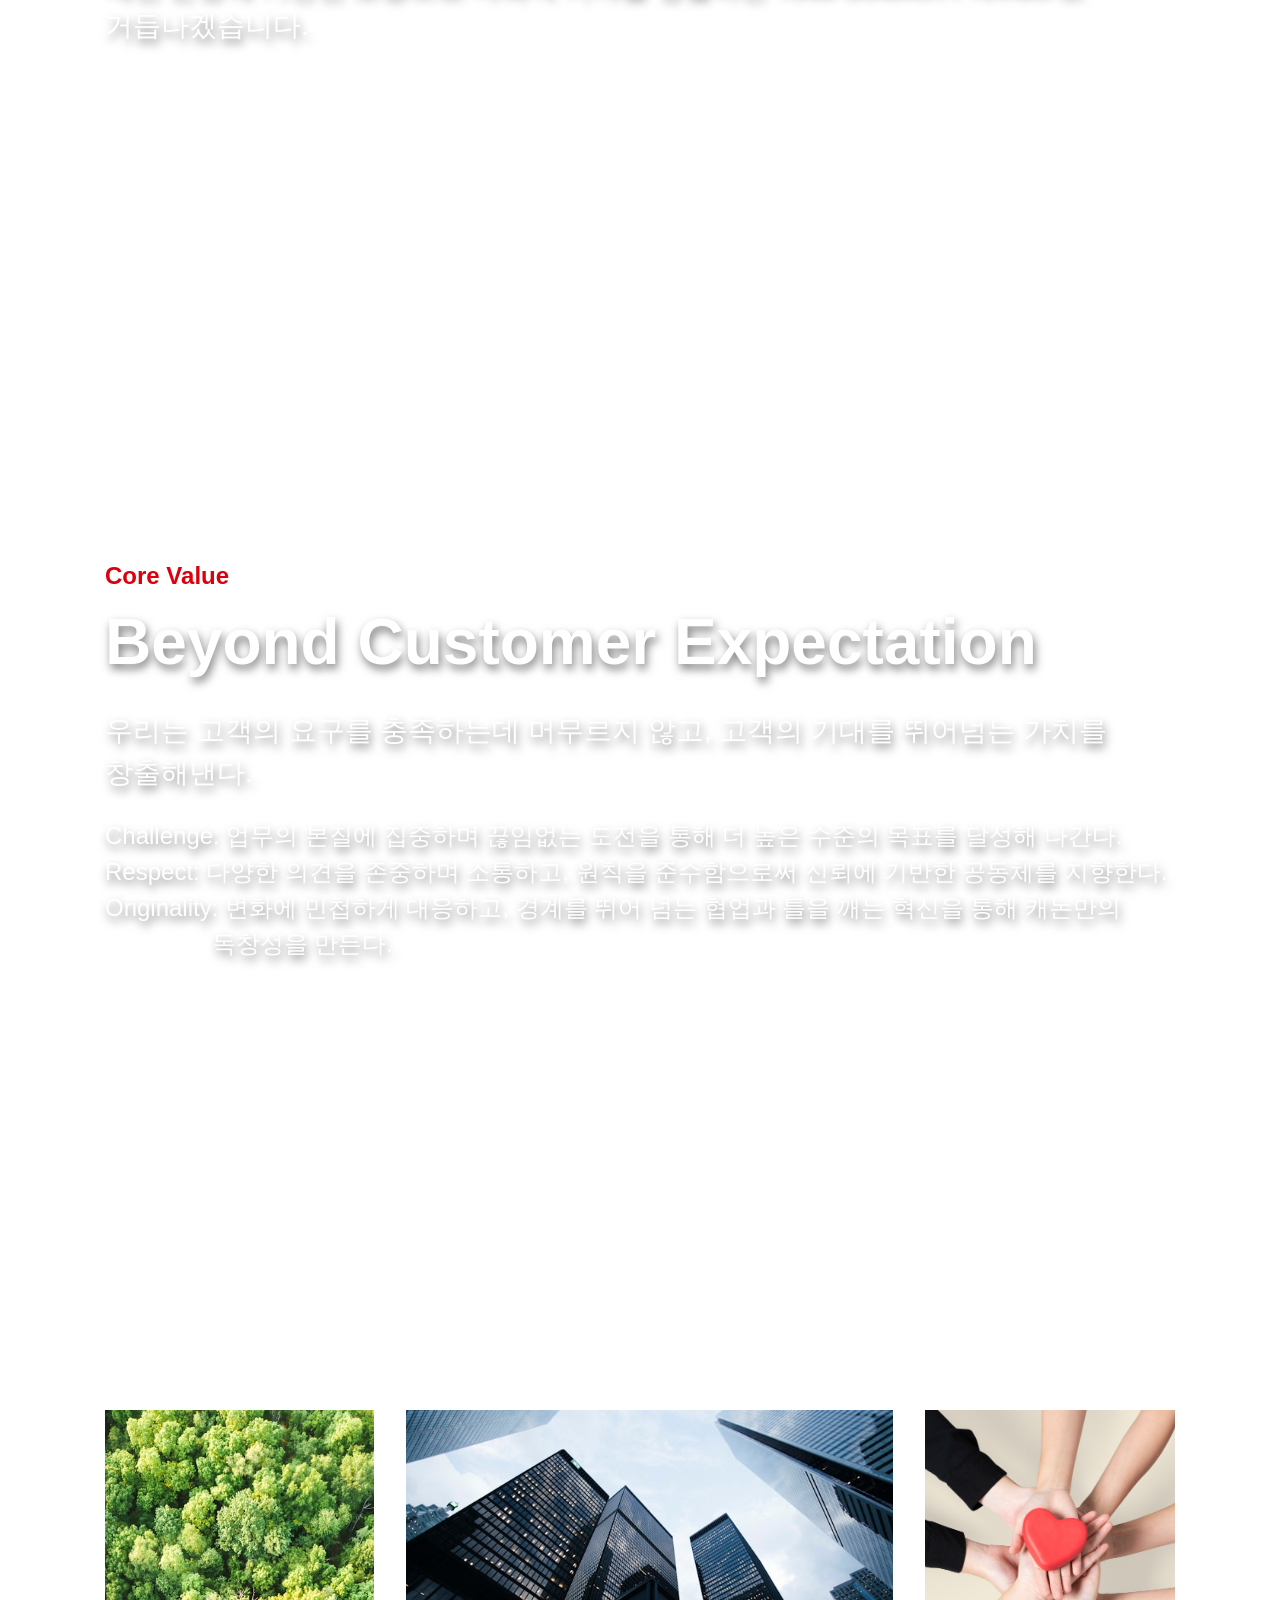
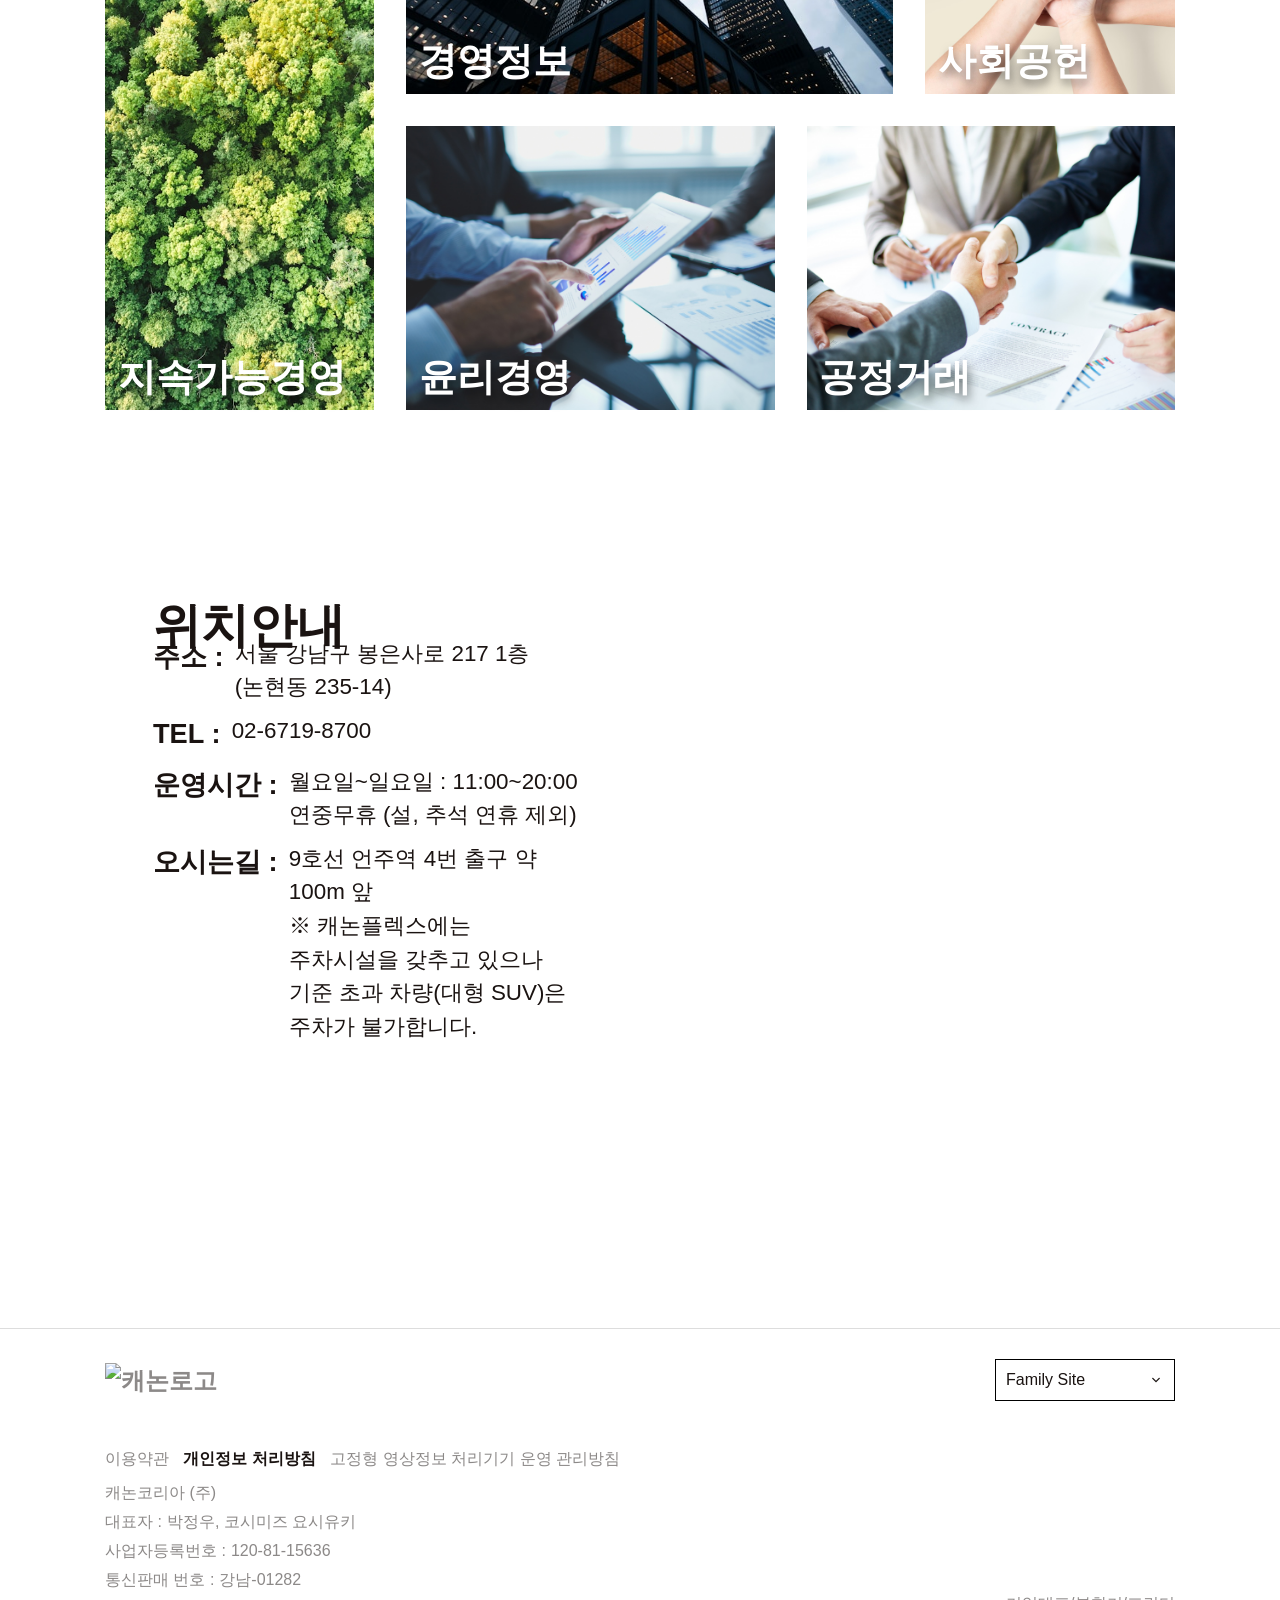
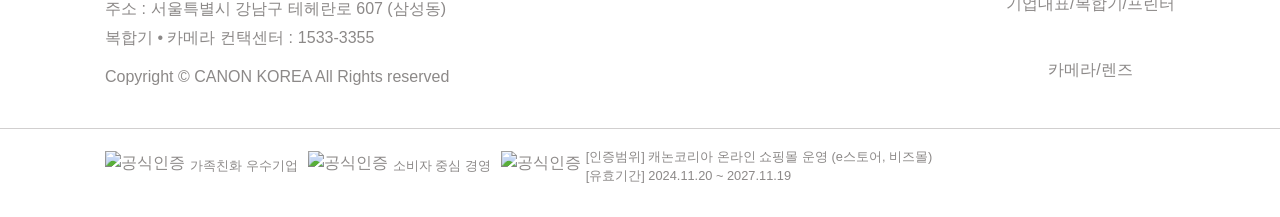
==== commit 03bee24d: "6/17 코드 정리" ====
--- a/company.html
+++ b/company.html
@@ -12,6 +12,7 @@
   <link rel="stylesheet" href="css/common_rwd.css">
   <link rel="stylesheet" href="css/sub.css">
   <link rel="stylesheet" href="css/company.css">
+  <link rel="icon" href="/images/logo-wh.svg" type="image/svg">
   <script src="https://ajax.googleapis.com/ajax/libs/jquery/3.7.1/jquery.min.js"></script>
   <script src="js/lenis.min.js"></script>
   <script src="https://cdn.jsdelivr.net/npm/swiper@12/swiper-bundle.min.js"></script>
@@ -67,7 +68,7 @@
             </div>
           </li>
           <li class="depth1">
-            <a href="#">비즈니스</a>
+            <a href="loading.html">비즈니스</a>
             <div class="depth2-container wrap sub2">
               <ul class="depth2">
                 <li><a href="#">비즈니스 제품</a>
@@ -113,7 +114,7 @@
             </div>
           </li>
           <li class="depth1">
-            <a href="#">이벤트</a>
+            <a href="loading.html">이벤트</a>
             <div class="depth2-container wrap sub3">
               <ul class="depth2">
                 <li><a href="#"><span class="gnb-line">진행 중인 이벤트</span></a></li>
@@ -123,7 +124,7 @@
             </div>
           </li>
           <li class="depth1">
-            <a href="#">서비스</a>
+            <a href="loading.html">서비스</a>
             <div class="depth2-container wrap sub4">
               <ul class="depth2">
                 <li><a href="#"><span class="gnb-line">매장 안내</span></a></li>
@@ -151,7 +152,7 @@
             </div>
           </li>
           <li class="depth1">
-            <a href="#">고객지원</a>
+            <a href="loading.html">고객지원</a>
             <div class="depth2-container wrap sub5">
               <ul class="depth2">
                 <li><a href="#"><span class="gnb-line">정품사용 캠페인</span></a></li>
@@ -162,12 +163,12 @@
             </div>
           </li>
           <li class="depth1">
-            <a href="#">회사소개</a>
+            <a href="company.html">회사소개</a>
             <div class="depth2-container wrap sub6">
               <ul class="depth2">
-                <li><a href="#">캐논코리아</a>
-                  <ul class="depth3">
-                    <li><a href="#">개요/비전</a></li>
+                <li><a href="company.html">캐논코리아</a>
+                  <ul class="depth3">
+                    <li><a href="company.html">개요/비전</a></li>
                     <li><a href="#">CEO메시지</a></li>
                     <li><a href="#">CI/BI소개</a></li>
                     <li><a href="#">기업연혁</a></li>
@@ -581,7 +582,7 @@
           <a href="#">컨슈머</a>
           <div class="mo-depth2-wrap">
             <ul class="mo-depth2">
-              <li><a href="#">컨슈머 제품</a>
+              <li><a href="product.html">컨슈머 제품</a>
                 <ul class="mo-depth3">
                   <li><a href="#">렌즈교환카메라</a></li>
                   <li><a href="#">렌즈</a></li>
@@ -619,7 +620,7 @@
           </div>
         </li>
         <li class="mo-depth1">
-          <a href="#">비즈니스</a>
+          <a href="loading.html">비즈니스</a>
           <div class="mo-depth2-wrap">
             <ul class="mo-depth2">
               <li><a href="#">비즈니스 제품</a>
@@ -669,7 +670,7 @@
           </div>
         </li>
         <li class="mo-depth1">
-          <a href="#">이벤트</a>
+          <a href="loading.html">이벤트</a>
           <div class="mo-depth2-wrap">
             <ul class="mo-depth2">
               <li><a href="#">진행 중인 이벤트</a></li>
@@ -679,7 +680,7 @@
           </div>
         </li>
         <li class="mo-depth1">
-          <a href="#">서비스</a>
+          <a href="loading.html">서비스</a>
           <div class="mo-depth2-wrap">
             <ul class="mo-depth2">
               <li><a href="#">매장 안내</a></li>
@@ -707,7 +708,7 @@
           </div>
         </li>
         <li class="mo-depth1">
-          <a href="#">고객지원</a>
+          <a href="loading.html">고객지원</a>
           <div class="mo-depth2-wrap">
             <ul class="mo-depth2">
               <li>
@@ -726,12 +727,12 @@
           </div>
         </li>
         <li class="mo-depth1">
-          <a href="#">회사소개</a>
+          <a href="company.html">회사소개</a>
           <div class="mo-depth2-wrap">
             <ul class="mo-depth2">
-              <li><a href="#">캐논코리아</a>
-                <ul class="mo-depth3">
-                  <li><a href="#">개요/비전</a></li>
+              <li><a href="company.html">캐논코리아</a>
+                <ul class="mo-depth3">
+                  <li><a href="company.html">개요/비전</a></li>
                   <li><a href="#">CEO메시지</a></li>
                   <li><a href="#">CI/BI소개</a></li>
                   <li><a href="#">기업연혁</a></li>
--- a/css/common.css
+++ b/css/common.css
@@ -3,8 +3,8 @@
 
 /* 리셋 */
 :root {
-  --primary-font: 'Roboto', 'Pretendard Variable', sans-serif;
-  --secondary-font: 'Inter', sans-serif;
+  --primary-font: 'Pretendard Variable', sans-serif;
+  --secondary-font: 'Roboto', sans-serif;
   --serif-font: 'Nanum Myeongjo', serif;
   --primary-color: #1A1311;
   --point-color: #dc000c;
@@ -30,7 +30,6 @@
 }
 
 body {
-  /* 배경색, 글자(색생, 글꼴, 사이즈, 줄간격) */
   font-size: 16px;
   font-family: var(--primary-font);
   color: #1A1311;
@@ -39,7 +38,6 @@
 }
 
 body.fixed {
-  /* 문서를 덮는 모달창이 등장했을 때 아래쪽 문서의 내용이 스크롤 되면 안 됨 */
   overflow: hidden;
   position: fixed;
 }
@@ -63,7 +61,6 @@
 table {
   width: 100%;
   border-collapse: collapse;
-  /* 테이블 내 보더가 이중으로 생기는 것을 막음 */
 }
 
 input,
@@ -83,8 +80,7 @@
 
 /* 공용클래스 */
 .wrap {
-  max-width: 1900px;
-  /* pc 때문에 넣어놓은 것*/
+  /* max-width: 1920px; */
   padding: 0 6px;
   margin: 0 auto;
 }
@@ -95,18 +91,9 @@
 }
 
 .clearfix:after {
-  /* 
-  1. 가로 나열을 float을 이용해 하는 경우 부모의 높이가 '0' 
-  :after를 생성해서 끄트머리에 배치
-  */
   content: '';
   display: block;
   clear: both;
-  /* 양 쪽 다 비우라는 문법(아무것도 없는 빈줄에 생성하라는 의미) */
-  /* 
-  2. float으로 가로 나열한 자식을 가지고 있는 부모 영역에 overflow:auto를 설계하면 높이 문제를 해결(일부 IE는 안됨)
-  clearfix 필요 없음
-  */
 }
 
 .google-icon {
@@ -151,13 +138,12 @@
 }
 
 .logo {
-  /* max-width: 25%; */
 }
 
 .logo a {}
 
 .logo img {
-  width: 100%;
+  width: 100px;
 }
 
 #canon-gnb {
@@ -200,6 +186,7 @@
   display: none;
   position: absolute;
   left: 0;
+  right: 0;
   top: 99%;
   width: 100%;
   background-color: #fff;
@@ -224,7 +211,7 @@
 
 .depth2>li>a {
   display: block;
-  width: 150px;
+  width: 180px;
   font-size: 1.2em;
   font-weight: 600;
 }
@@ -296,7 +283,10 @@
 
 
 /* 푸터 */
-#canon-ft {}
+#canon-ft {
+  border-top: 1px solid #ddd;
+  background-color: #fff;
+}
 
 .ft-container {
   position: relative;
@@ -304,7 +294,6 @@
   padding-bottom: 1em;
   font-size: 0.8em;
   color: rgba(26, 19, 17, 0.5);
-  background-color: #fff;
 }
 
 .ft-logo {
@@ -429,7 +418,7 @@
   position: absolute;
   left: 0;
   right: 0;
-  bottom: 50px;
+  bottom: 14%;
   border-bottom: 1px solid rgba(26, 19, 17, 0.2);
 }
 .public {
@@ -457,7 +446,6 @@
 
 /* 모바일 gnb, pc사이트맵 */
 .mo-gnb-sitemap {
-  /* display: none; */
   position: fixed;
   top: 0;
   right: -100%;
@@ -477,7 +465,6 @@
 .mo-gnb-top {
   display: flex;
   justify-content: space-between;
-  /* padding-right: 24px; */
 }
 
 .mo-login-btn {
@@ -539,9 +526,6 @@
   transition: 0.3s;
 }
 
-/* .mo-depth1 > a:hover, .mo-depth1 > a:active {
-  text-decoration: underline;
-  } */
 .mo-depth2-wrap {
   display: none;
   padding: 20px;
@@ -563,9 +547,6 @@
   transition: var(--speed);
 }
 
-/* .mo-depth2 > li:hover > a, .mo-depth2 > li:active > a {
-  font-weight: 700;
-  } */
   .mo-depth3 {
     display: none;
   }
--- a/css/common_rwd.css
+++ b/css/common_rwd.css
@@ -0,0 +1,332 @@
+@charset 'utf-8';
+/* 기본, 모바일 우선 */
+
+/* 1. mo */
+@media screen and (max-width: 767px) {
+  .ft-logo {
+    padding-top: 10px;
+  }
+}
+
+/* 2. tb~ */
+@media screen and (min-width: 768px) {
+  body {
+    font-size: 15px;
+  }
+
+  .wrap {
+    padding: 0 25px;
+  }
+
+  .hd-container {}
+
+
+
+  #canon-gnb {
+    display: block;
+  }
+
+  .logo img {
+    width: 120px;
+  }
+
+  .search-btn {
+    display: none;
+  }
+
+  .login-btn {
+    display: block;
+  }
+
+  .ft-logo {
+    width: 150px;
+  }
+
+  .ft-container {
+    padding-top: 2em;
+    padding-bottom: 2em;
+    font-size: 1em;
+  }
+
+  .ft-info div {
+    padding-bottom: 5px;
+  }
+
+  .fs-wrap {
+    top: 30px;
+    right: 15px;
+  }
+
+  .fs-btn {
+    padding: 10px;
+    width: 180px;
+  }
+
+  .sns-wrap {
+    position: absolute;
+    right: 15px;
+    bottom: 90px;
+    flex-direction: column;
+    justify-content: flex-end;
+  }
+
+  .public span {
+    display: inline-block;
+    font-size: 0.8em;
+  }
+
+  .public img {
+
+    height: 30px;
+
+  }
+
+    .line {
+  bottom: 18%;
+}
+
+
+  .mo-gnb-sitemap {
+    display: none;
+    right: 0;
+  }
+
+  .btn-close {
+    font-size: 1.2em;
+    font-weight: 700;
+  }
+
+  #canon-mo-gnb {
+    display: flex;
+    align-items: center;
+    height: calc(100vh - 100px);
+    font-size: 1.1em;
+  }
+
+  .canon-mo-gnb {
+    width: 100%;
+  }
+
+  .mo-gnb-top {
+    justify-content: flex-end;
+
+  }
+
+  .mo-login-btn {
+
+    display: none;
+
+  }
+
+  .mo-depth1 {
+    position: relative;
+    padding: 1.5em 0;
+    border-bottom: 1px solid #b3b3b3;
+
+  }
+
+  .mo-depth1:after {
+    /* 애니메이션 라인 */
+    transform: scaleX(1);
+  }
+  .mo-depth1 > a { /* 메인메뉴 */
+    padding: 0;
+    line-height: 1.6;
+    border-bottom: none;
+
+  }
+
+
+  .mo-depth1>a:after {
+    /* 화살표 */
+    /* display: none; */
+    content: '';
+  }
+
+  .mo-depth2-wrap {
+    display: block;
+    padding: 0;
+    background-color: transparent;
+    box-shadow: none;
+  }
+
+  .mo-depth2 {
+    display: flex;
+    flex-wrap: wrap;
+  }
+
+  .mo-depth2>li {
+    padding-right: 40px;
+  }
+
+  .mo-depth2>li>a {
+    color: #fff;
+    opacity: 0.8;
+  }
+
+  .mo-depth2>li>a:hover {
+    color: var(--point-color);
+    font-weight: 700;
+    transition: 0.3s;
+  }
+
+}
+
+/* 3. only tb */
+@media screen and (min-width: 768px) and (max-width: 1279px) {
+  .depth1>a {
+    padding: 1em 10px;
+    height: 70px;
+  }
+
+  .depth_img {
+    display: none;
+  }
+}
+
+/* 4. laptop 1280~ */
+@media screen and (min-width: 1280px) {
+  body {
+    font-size: 16px;
+  }
+
+  .wrap {
+    padding: 0 105px;
+  }
+
+
+  .logo img {
+    width: 150px;
+  }
+
+  .depth2-container {}
+
+  .img {
+
+    height: 250px;
+
+  }
+
+
+  .login-wrap {
+    display: flex;
+    gap: 1em;
+  }
+
+  .join-btn {
+    display: block;
+  }
+
+  .policy-wrap {
+
+    padding: 3em 0;
+
+  }
+
+  .ft-container {
+    padding-top: 2em;
+    padding-bottom: 2em;
+    font-size: 1em;
+  }
+
+
+.sns-wrap {
+  right: 105px;
+  bottom: 100px;
+}
+
+/* 패밀리사이트 */
+  .fs-wrap {
+    top: 30px;
+    right: 105px;
+  }
+
+  /* 사이트맵 */
+  .mo-gnb-sitemap {
+    padding-left: 20%;
+  }
+
+  .mo-gnb-sitemap:before {
+    position: absolute;
+    left: 0;
+    top: 0;
+    width: 20%;
+    height: 100%;
+    background: url('../images/mo_bgc1.png') center center /cover no-repeat;
+    content: '';
+  }
+
+  #canon-mo-gnb {
+    display: block;
+    padding: 50px 50px 150px;
+
+  }
+
+  .mo-depth1 {
+    display: flex;
+    /* gap: 3em; */
+  }
+
+  .mo-depth1>a {
+    align-items: flex-start;
+    width: 160px;
+    font-size: 1.8em;
+  }
+
+  .mo-depth2-container {
+    width: 100%;
+  }
+
+  .mo-depth2 {
+    gap: 1em;
+  }
+
+  .mo-depth2>li {
+    padding-right: 20px;
+  }
+
+  .mo-depth2>li>a {
+    font-weight: 600;
+    font-size: 1.1em;
+    opacity: 1;
+    padding-bottom: 10px;
+  }
+
+  .mo-depth3 {
+    display: block;
+    padding-bottom: 1em;
+    opacity: 0.8;
+  }
+
+  .mo-depth3 a {
+    line-height: 2em;
+  }
+
+  .mo-depth3 a:hover {
+    color: var(--point-color);
+    font-weight: 700;
+    transition: 0.3s;
+  }
+}
+
+/* 4.1 laptop 1600~ */
+@media screen and (min-width: 1600px) {
+  body{
+    font-size: 18px;
+  }
+  .mo-gnb-sitemap {
+    padding-left: 30%;
+  }
+
+  .mo-gnb-sitemap:before {
+    position: absolute;
+    left: 0;
+    top: 0;
+    width: 30%;
+    content: '';
+  }
+}
+
+/* 5. laptop 1921~ */
+@media screen and (min-width: 1921px) {
+}
